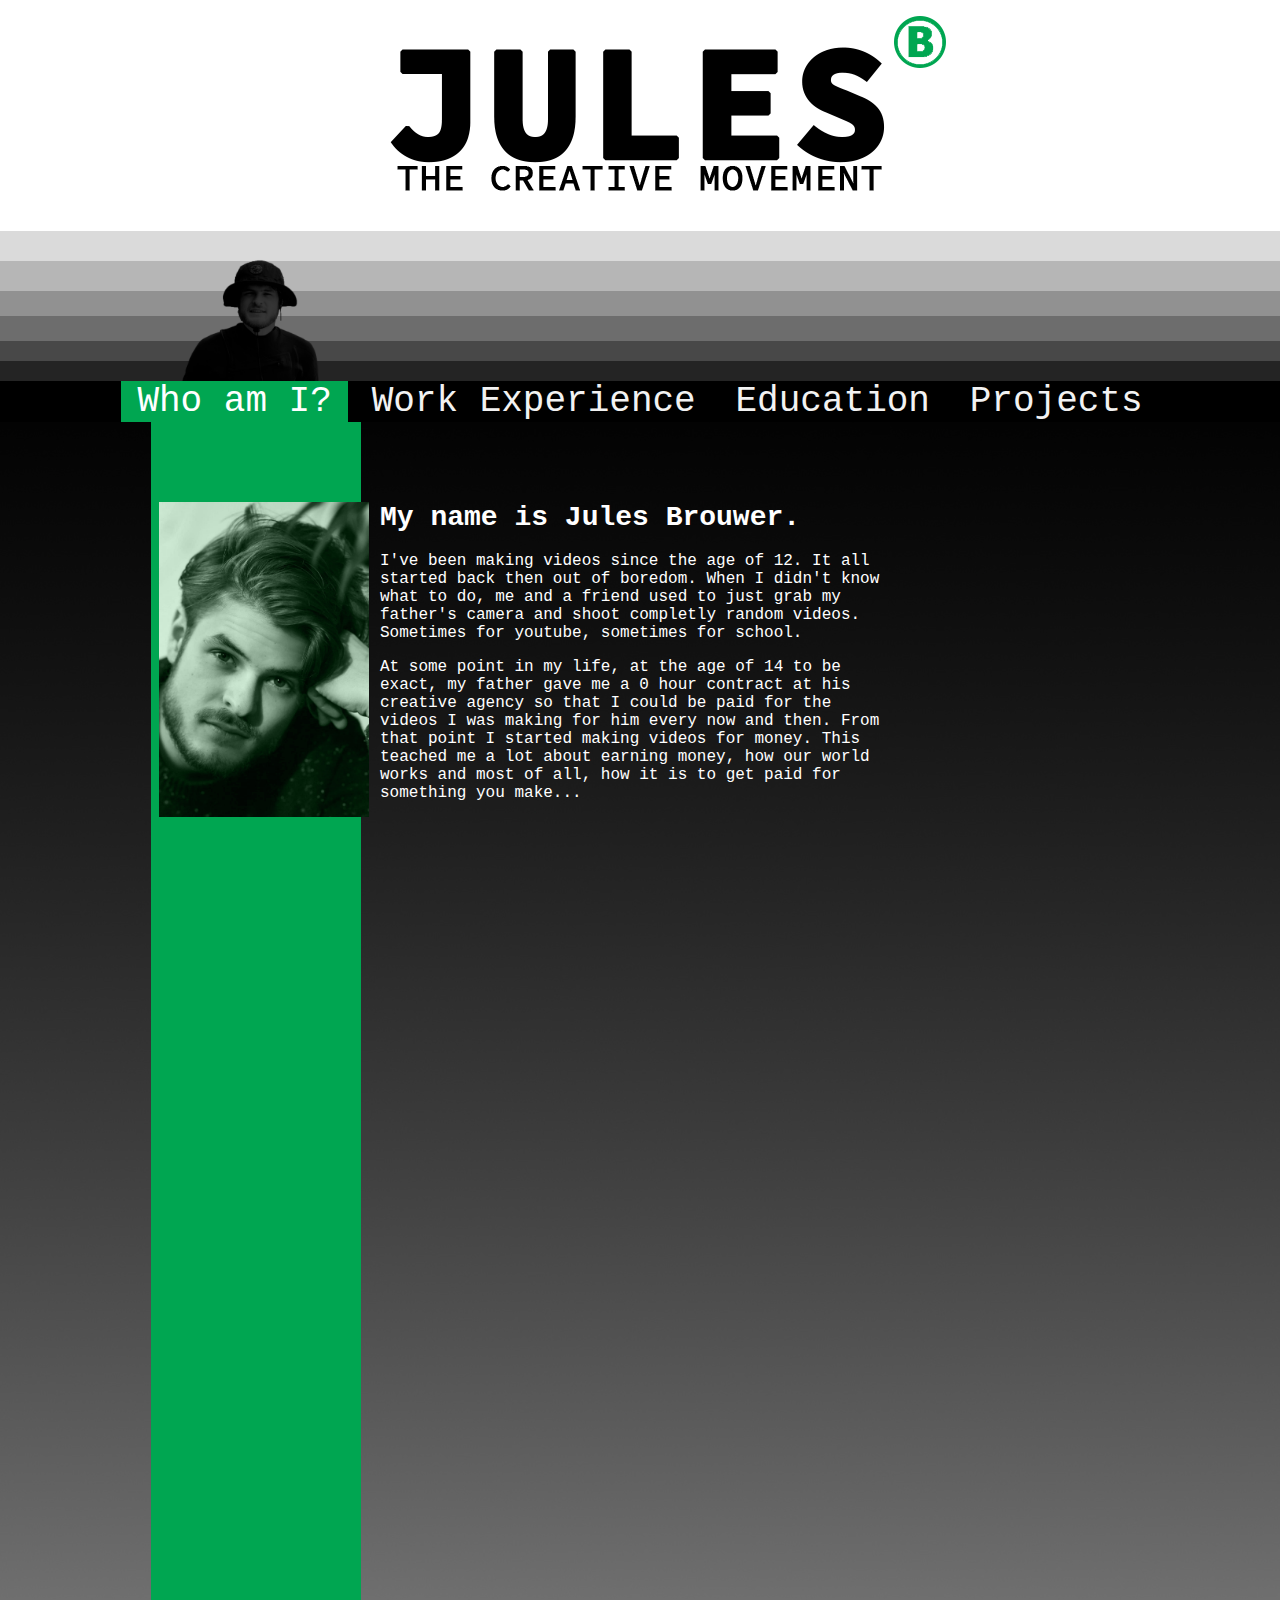
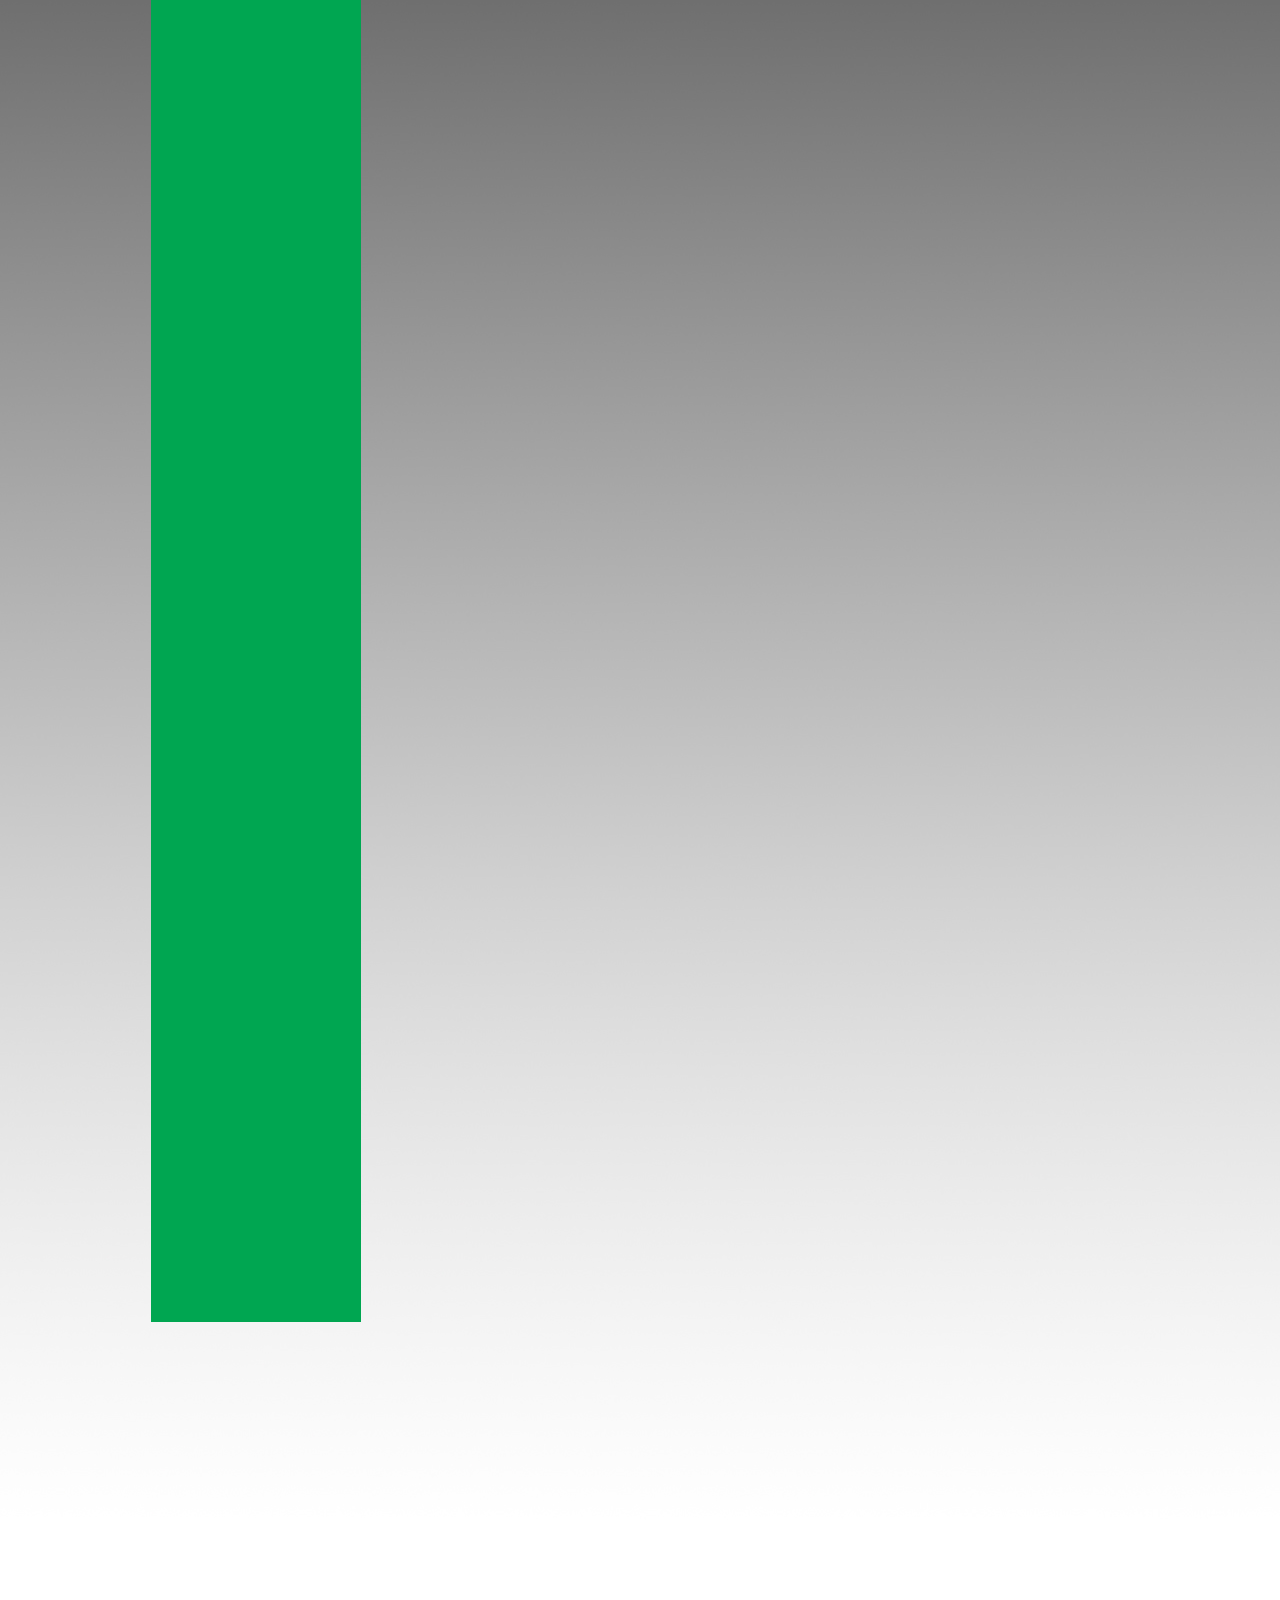
==== index.html @ c25dd70c "added images" ====
<!DOCTYPE html>
<html lang="en">
    <head>
        <meta charset="UTF-8">
        <meta name="viewport" content="width=device-width, initial-scale=1">
        <title> Jules Brouwer </title>
        <link href="css/styles.css" rel="stylesheet" type="text/css">
        <link rel="stylesheet" href="css/styles.css">   
    </head>
    <header>
        <div class="logo">
           <img src="images/LOGO.png" alt="Jules B - The Creative Movement"/>
        </div>
     
    </header>
    <body>
       
       
    <div>
        <img src="images/cover1.png" class="image">
    </div>
       
        <ul>
            <li><div class="scale1"></div></li>
            <li><div class="scale2"></div></li>
            <li><div class="scale3"></div></li>
            <li><div class="scale4"></div></li>
            <li><div class="scale5"></div></li>
            <li><div class="scale6"></div></li>
        </ul>
        
        
       <section class="fadeBack">
           
            <nav class="topnav">
                  <a class="active" href="/index.html">Who am I?</a>
                  <a href="/work.html">Work Experience</a>
                  <a href="/education.html">Education</a>
                  <a href="/projects.html">Projects</a>
            </nav>
            
            <img src='images/2green.jpg' class='me'>
            <article class="introText">
            <div class="bar"></div>
                <h1>My name is Jules Brouwer.</h1>
              
              <p>I've been making videos since the age of 12. It all started back then out of boredom. When I didn't know what to do, me and a friend used to just grab my father's camera and shoot completly random videos. Sometimes for youtube, sometimes for school. 
              </p>
              <p>
                  At some point in my life, at the age of 14 to be exact, my father gave me a 0 hour contract at his creative agency so that I could be paid for the videos I was making for him every now and then. From that point I started making videos for money. This teached me a lot about earning money, how our world works and most of all, how it is to get paid for something you make...
              </p>
            </article> 
            
            
       </section>
     
       
       
    
        
        
    </body>
    
    
    
    
    
</html>
---- css/styles.css ----
/* GREEN: #00a651 */


html {
    font-family: monospace;
    box-sizing: border-box;
}
*, *:before, *:after {
  box-sizing: inherit;
}

body {
    margin: 0;
}

header {
    margin-top: -20px;
    text-align: center;
}
h1{
    color: white;
    font-size: 28px;  
}
p {
    font-size: 16px;
    color: white;
}

.logo {
    text-align: center;
    margin-top: 10px;
    margin-bottom: -30px;
}


/* Grey Scale Bars */
li {
    list-style: none;
    margin-left: -50px;
    
}

.scale1 {
    background-color: #DADADA;
    width: 100%;
    height: 30px;
}

.scale2 {
    background-color: #B6B6B6;
    width: 100%;
    height: 30px;
}

.scale3 {
    background-color: #919191;
    width: 100%;
    height: 25px;
}

.scale4 {
    background-color: #6D6D6D;
    width: 100%;
    height: 25px;
}

.scale5 {
    background-color: #484848;
    width: 100%;
    height: 20px;
}

.scale6 {
    background-color: #242424;
    width: 100%;
    height: 20px;
}

/* Background*/
.fadeBack {
    background-image: url(/images/BG.jpg);
    text-align: center;
    width: 100%;
    height: 3000px;
    margin-top: -13px;
}

/* Navigation Bar */
.topnav {
  background-color: black;
  overflow: hidden;

}
.topnav a {
  float: center;
  color: #f2f2f2;
  text-align: center;
  padding: 14px 16px;
  text-decoration: none;
  font-size: 36px;
}
.topnav a:hover {
  background-color: #ddd;
  color: black;
}
.topnav a.active {
  background-color: #00a651;
  color: white;
}

/* Intro Page */
.image {
    position: absolute;
    margin-left: 160px;
    margin-top: 35px;
    width: 15%;
}
.me {
    position: absolute;
    z-index: 1;
    margin-left: -481px;
    margin-top: 80px;
    width: 210px;
}
.introText {
    margin-top: 80px;
    margin-left: 380px;
    text-align: left;
    width: 40%;
}
.bar {
    position: absolute;
    width: 210px;
    height: 2500px;;
    margin-left: -229px;
    margin-top: -80px;
    background-color: #00a651;
}

/* Work Experience Page */
.image2 {
    position: absolute;
    margin-left: 490px;
    margin-top: -7px;
    width: 15%;
}
.meWork {
    position: absolute;
    z-index: 1;
    margin-left: -264px;
    margin-top: 20px;
    width: 329px;
}
.meWork2 {
    position: absolute;
    z-index: 1;
    margin-left: -264px;
    margin-top: 250px;
    width: 329px;
}
.workText {
    margin-top: 80px;
    margin-left: 720px;
    text-align: left;
    width: 40%;
}
.bar2 {
   
    position: absolute;
    width: 329px;
    height: 2500px;;
    margin-left: 368px;
    margin-top: -401px;
    background-color: #00a651;
}

/* Education Page */
.image3 {
    position: absolute;
    margin-left: 680px;
    margin-top: 23px;
    width: 13%;
}
.eduText {
    margin-top: 80px;
    margin-left: 168px;
    text-align: left;
    width: 40%;
}
.bar3 {
    position: absolute;
    width: 211px;
    height: 2500px;;
    margin-left: 704px;
    margin-top: 0px;
    background-color: #00a651;
}

/* Projects Page */
.image4 {
    position: absolute;
    margin-left: 940px;
    margin-top: 49px;
    width: 13%;
}
.proText {
    margin-top: 80px;
    margin-left: 380px;
    text-align: left;
    width: 40%;
}
.bar4 {
    position: absolute;
    width: 190px;
    height: 2500px;;
    margin-left: 922px;
    margin-top: 0px;
    background-color: #00a651;
}
---- css/styles.css ----
/* GREEN: #00a651 */


html {
    font-family: monospace;
    box-sizing: border-box;
}
*, *:before, *:after {
  box-sizing: inherit;
}

body {
    margin: 0;
}

header {
    margin-top: -20px;
    text-align: center;
}
h1{
    color: white;
    font-size: 28px;  
}
p {
    font-size: 16px;
    color: white;
}

.logo {
    text-align: center;
    margin-top: 10px;
    margin-bottom: -30px;
}


/* Grey Scale Bars */
li {
    list-style: none;
    margin-left: -50px;
    
}

.scale1 {
    background-color: #DADADA;
    width: 100%;
    height: 30px;
}

.scale2 {
    background-color: #B6B6B6;
    width: 100%;
    height: 30px;
}

.scale3 {
    background-color: #919191;
    width: 100%;
    height: 25px;
}

.scale4 {
    background-color: #6D6D6D;
    width: 100%;
    height: 25px;
}

.scale5 {
    background-color: #484848;
    width: 100%;
    height: 20px;
}

.scale6 {
    background-color: #242424;
    width: 100%;
    height: 20px;
}

/* Background*/
.fadeBack {
    background-image: url(/images/BG.jpg);
    text-align: center;
    width: 100%;
    height: 3000px;
    margin-top: -13px;
}

/* Navigation Bar */
.topnav {
  background-color: black;
  overflow: hidden;

}
.topnav a {
  float: center;
  color: #f2f2f2;
  text-align: center;
  padding: 14px 16px;
  text-decoration: none;
  font-size: 36px;
}
.topnav a:hover {
  background-color: #ddd;
  color: black;
}
.topnav a.active {
  background-color: #00a651;
  color: white;
}

/* Intro Page */
.image {
    position: absolute;
    margin-left: 160px;
    margin-top: 35px;
    width: 15%;
}
.me {
    position: absolute;
    z-index: 1;
    margin-left: -481px;
    margin-top: 80px;
    width: 210px;
}
.introText {
    margin-top: 80px;
    margin-left: 380px;
    text-align: left;
    width: 40%;
}
.bar {
    position: absolute;
    width: 210px;
    height: 2500px;;
    margin-left: -229px;
    margin-top: -80px;
    background-color: #00a651;
}

/* Work Experience Page */
.image2 {
    position: absolute;
    margin-left: 490px;
    margin-top: -7px;
    width: 15%;
}
.meWork {
    position: absolute;
    z-index: 1;
    margin-left: -264px;
    margin-top: 20px;
    width: 329px;
}
.meWork2 {
    position: absolute;
    z-index: 1;
    margin-left: -264px;
    margin-top: 250px;
    width: 329px;
}
.workText {
    margin-top: 80px;
    margin-left: 720px;
    text-align: left;
    width: 40%;
}
.bar2 {
   
    position: absolute;
    width: 329px;
    height: 2500px;;
    margin-left: 368px;
    margin-top: -401px;
    background-color: #00a651;
}

/* Education Page */
.image3 {
    position: absolute;
    margin-left: 680px;
    margin-top: 23px;
    width: 13%;
}
.eduText {
    margin-top: 80px;
    margin-left: 168px;
    text-align: left;
    width: 40%;
}
.bar3 {
    position: absolute;
    width: 211px;
    height: 2500px;;
    margin-left: 704px;
    margin-top: 0px;
    background-color: #00a651;
}

/* Projects Page */
.image4 {
    position: absolute;
    margin-left: 940px;
    margin-top: 49px;
    width: 13%;
}
.proText {
    margin-top: 80px;
    margin-left: 380px;
    text-align: left;
    width: 40%;
}
.bar4 {
    position: absolute;
    width: 190px;
    height: 2500px;;
    margin-left: 922px;
    margin-top: 0px;
    background-color: #00a651;
}
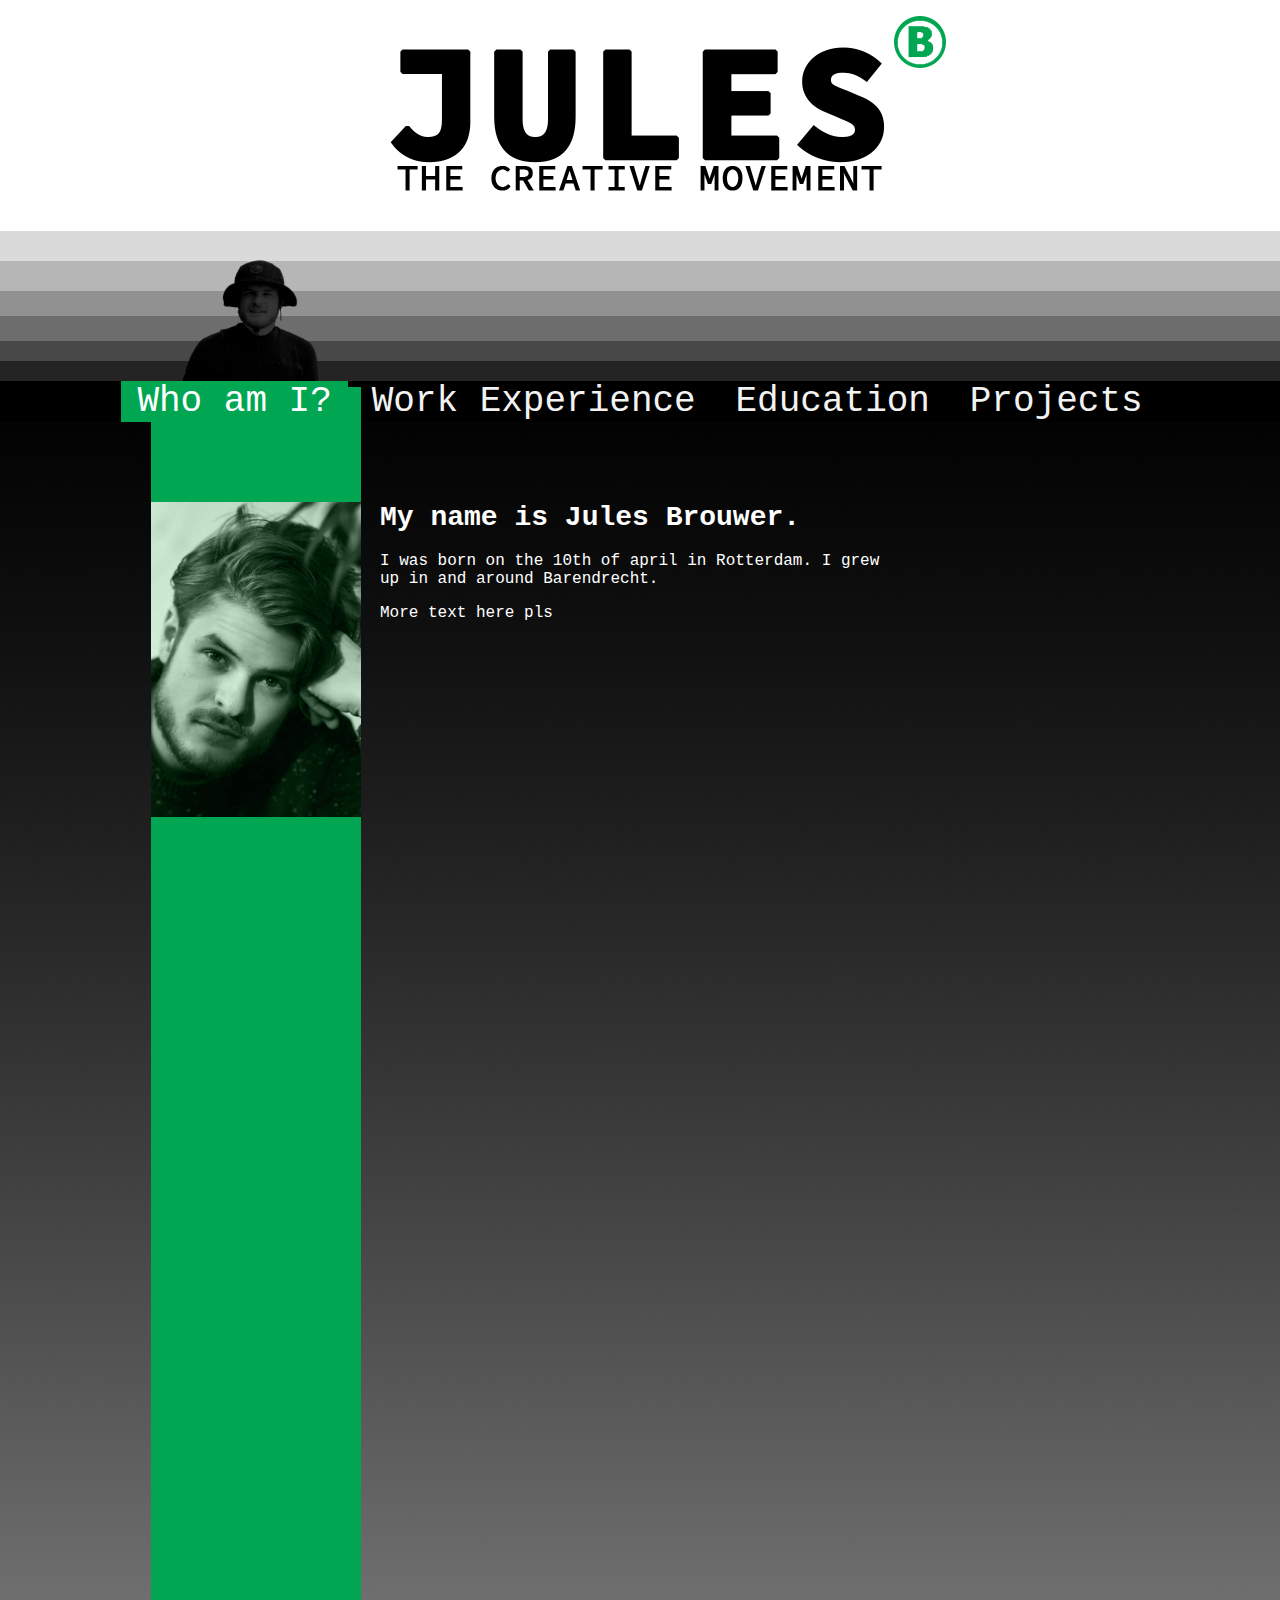
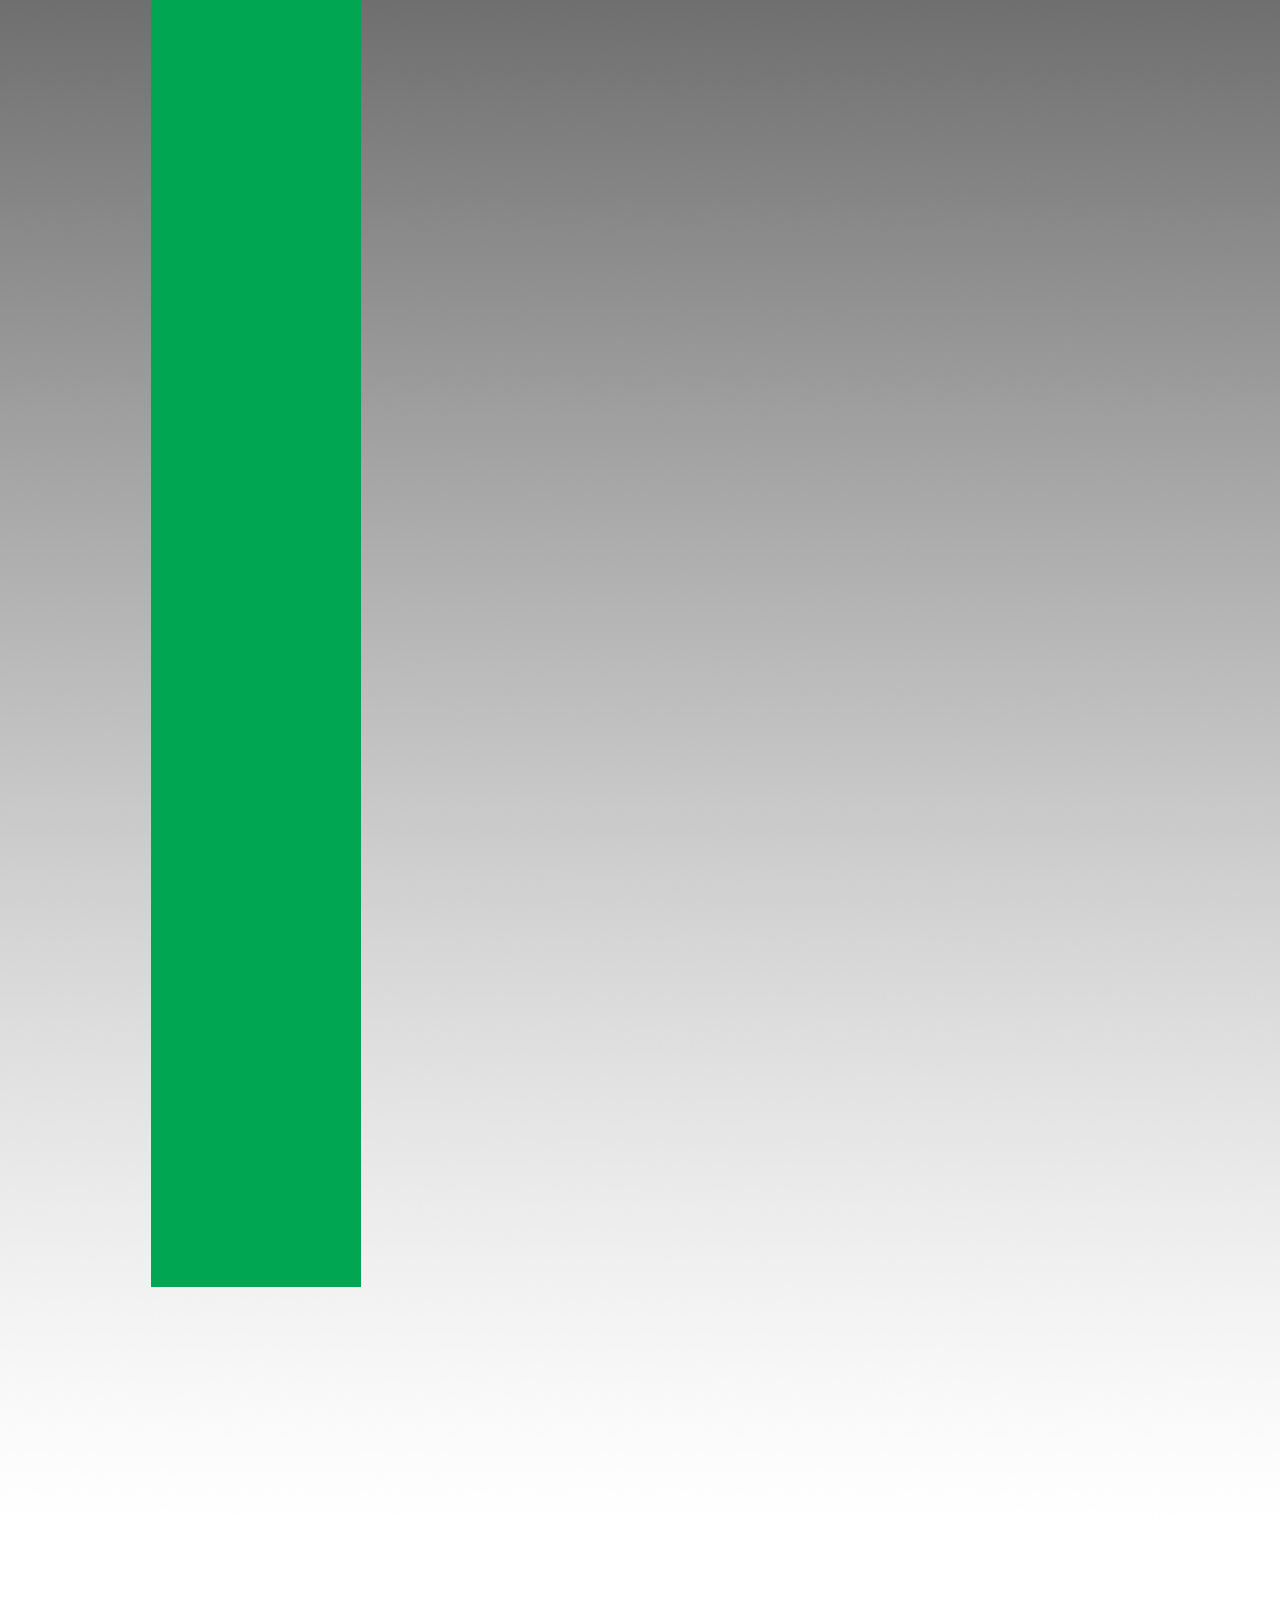
==== commit 7425e0ab: "progress" ====
--- a/index.html
+++ b/index.html
@@ -20,7 +20,7 @@
         <img src="images/cover1.png" class="image">
     </div>
        
-        <ul>
+        <ul class="scales">
             <li><div class="scale1"></div></li>
             <li><div class="scale2"></div></li>
             <li><div class="scale3"></div></li>
@@ -40,17 +40,18 @@
             </nav>
             
             <img src='images/2green.jpg' class='me'>
+            
             <article class="introText">
-            <div class="bar"></div>
+            
                 <h1>My name is Jules Brouwer.</h1>
               
-              <p>I've been making videos since the age of 12. It all started back then out of boredom. When I didn't know what to do, me and a friend used to just grab my father's camera and shoot completly random videos. Sometimes for youtube, sometimes for school. 
+              <p>I was born on the 10th of april in Rotterdam. I grew up in and around Barendrecht. 
               </p>
               <p>
-                  At some point in my life, at the age of 14 to be exact, my father gave me a 0 hour contract at his creative agency so that I could be paid for the videos I was making for him every now and then. From that point I started making videos for money. This teached me a lot about earning money, how our world works and most of all, how it is to get paid for something you make...
+                  More text here pls
               </p>
             </article> 
-            
+            <div class="bar"></div>
             
        </section>
      
--- a/css/styles.css
+++ b/css/styles.css
@@ -35,7 +35,7 @@
 
 
 /* Grey Scale Bars */
-li {
+.scales li {
     list-style: none;
     margin-left: -50px;
     
@@ -79,6 +79,7 @@
 
 /* Background*/
 .fadeBack {
+    z-index: 0;
     background-image: url(/images/BG.jpg);
     text-align: center;
     width: 100%;
@@ -117,9 +118,10 @@
     width: 15%;
 }
 .me {
-    position: absolute;
-    z-index: 1;
-    margin-left: -481px;
+   /* position: absolute;*/
+    float: left;
+    z-index: 0;
+    margin-left: 151px;
     margin-top: 80px;
     width: 210px;
 }
@@ -127,14 +129,15 @@
     margin-top: 80px;
     margin-left: 380px;
     text-align: left;
+    z-index: 1;
     width: 40%;
 }
 .bar {
-    position: absolute;
+    z-index: 0;
     width: 210px;
     height: 2500px;;
-    margin-left: -229px;
-    margin-top: -80px;
+    margin-left: 151px;
+    margin-top: -251px;
     background-color: #00a651;
 }
 
@@ -183,18 +186,45 @@
     width: 13%;
 }
 .eduText {
-    margin-top: 80px;
+    margin-top: -360px;
     margin-left: 168px;
     text-align: left;
     width: 40%;
 }
 .bar3 {
-    position: absolute;
+    float: center;
     width: 211px;
-    height: 2500px;;
-    margin-left: 704px;
+    height: 2500px;
+    margin-left: 55.71%;
+    margin-top: -500px;
+    background-color: #00a651;
+}
+.schools {
+    font-size: 24px;
+    color: white;
+    font-weight: 900;
+    list-style-image: url('/images/eduIcon.png');
+}
+.walburg {
+    float: none;
+    z-index: 1;
+    margin-left: 351px;
+    margin-top: 60px;
+    width: 219px;
+}
+.wageningen {
+    float: none;
+    z-index: 1;
+    margin-left: 351px;
     margin-top: 0px;
-    background-color: #00a651;
+    width: 219px;
+}
+.thuas {
+    float: none;
+    z-index: 1;
+    margin-left: 351px;
+    margin-top: 10px;
+    width: 219px;
 }
 
 /* Projects Page */
--- a/css/styles.css
+++ b/css/styles.css
@@ -35,7 +35,7 @@
 
 
 /* Grey Scale Bars */
-li {
+.scales li {
     list-style: none;
     margin-left: -50px;
     
@@ -79,6 +79,7 @@
 
 /* Background*/
 .fadeBack {
+    z-index: 0;
     background-image: url(/images/BG.jpg);
     text-align: center;
     width: 100%;
@@ -117,9 +118,10 @@
     width: 15%;
 }
 .me {
-    position: absolute;
-    z-index: 1;
-    margin-left: -481px;
+   /* position: absolute;*/
+    float: left;
+    z-index: 0;
+    margin-left: 151px;
     margin-top: 80px;
     width: 210px;
 }
@@ -127,14 +129,15 @@
     margin-top: 80px;
     margin-left: 380px;
     text-align: left;
+    z-index: 1;
     width: 40%;
 }
 .bar {
-    position: absolute;
+    z-index: 0;
     width: 210px;
     height: 2500px;;
-    margin-left: -229px;
-    margin-top: -80px;
+    margin-left: 151px;
+    margin-top: -251px;
     background-color: #00a651;
 }
 
@@ -183,18 +186,45 @@
     width: 13%;
 }
 .eduText {
-    margin-top: 80px;
+    margin-top: -360px;
     margin-left: 168px;
     text-align: left;
     width: 40%;
 }
 .bar3 {
-    position: absolute;
+    float: center;
     width: 211px;
-    height: 2500px;;
-    margin-left: 704px;
+    height: 2500px;
+    margin-left: 55.71%;
+    margin-top: -500px;
+    background-color: #00a651;
+}
+.schools {
+    font-size: 24px;
+    color: white;
+    font-weight: 900;
+    list-style-image: url('/images/eduIcon.png');
+}
+.walburg {
+    float: none;
+    z-index: 1;
+    margin-left: 351px;
+    margin-top: 60px;
+    width: 219px;
+}
+.wageningen {
+    float: none;
+    z-index: 1;
+    margin-left: 351px;
     margin-top: 0px;
-    background-color: #00a651;
+    width: 219px;
+}
+.thuas {
+    float: none;
+    z-index: 1;
+    margin-left: 351px;
+    margin-top: 10px;
+    width: 219px;
 }
 
 /* Projects Page */
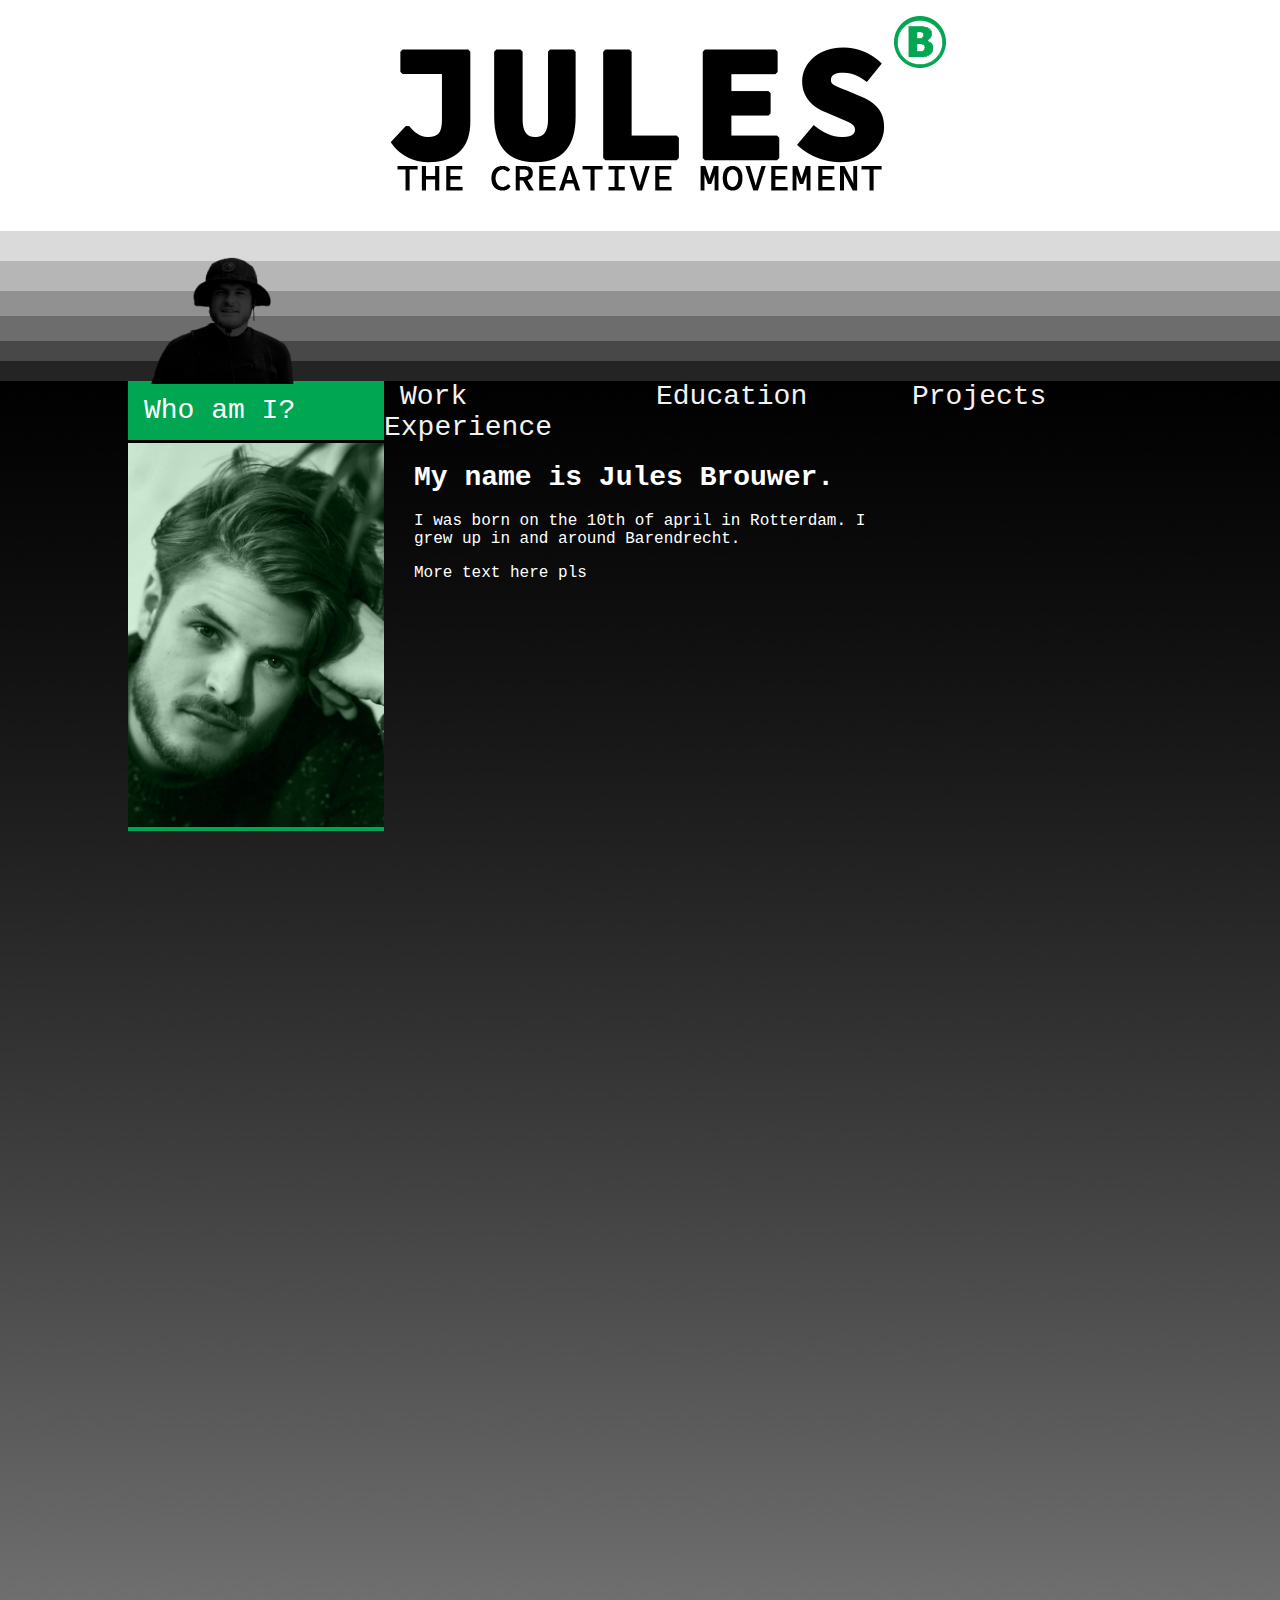
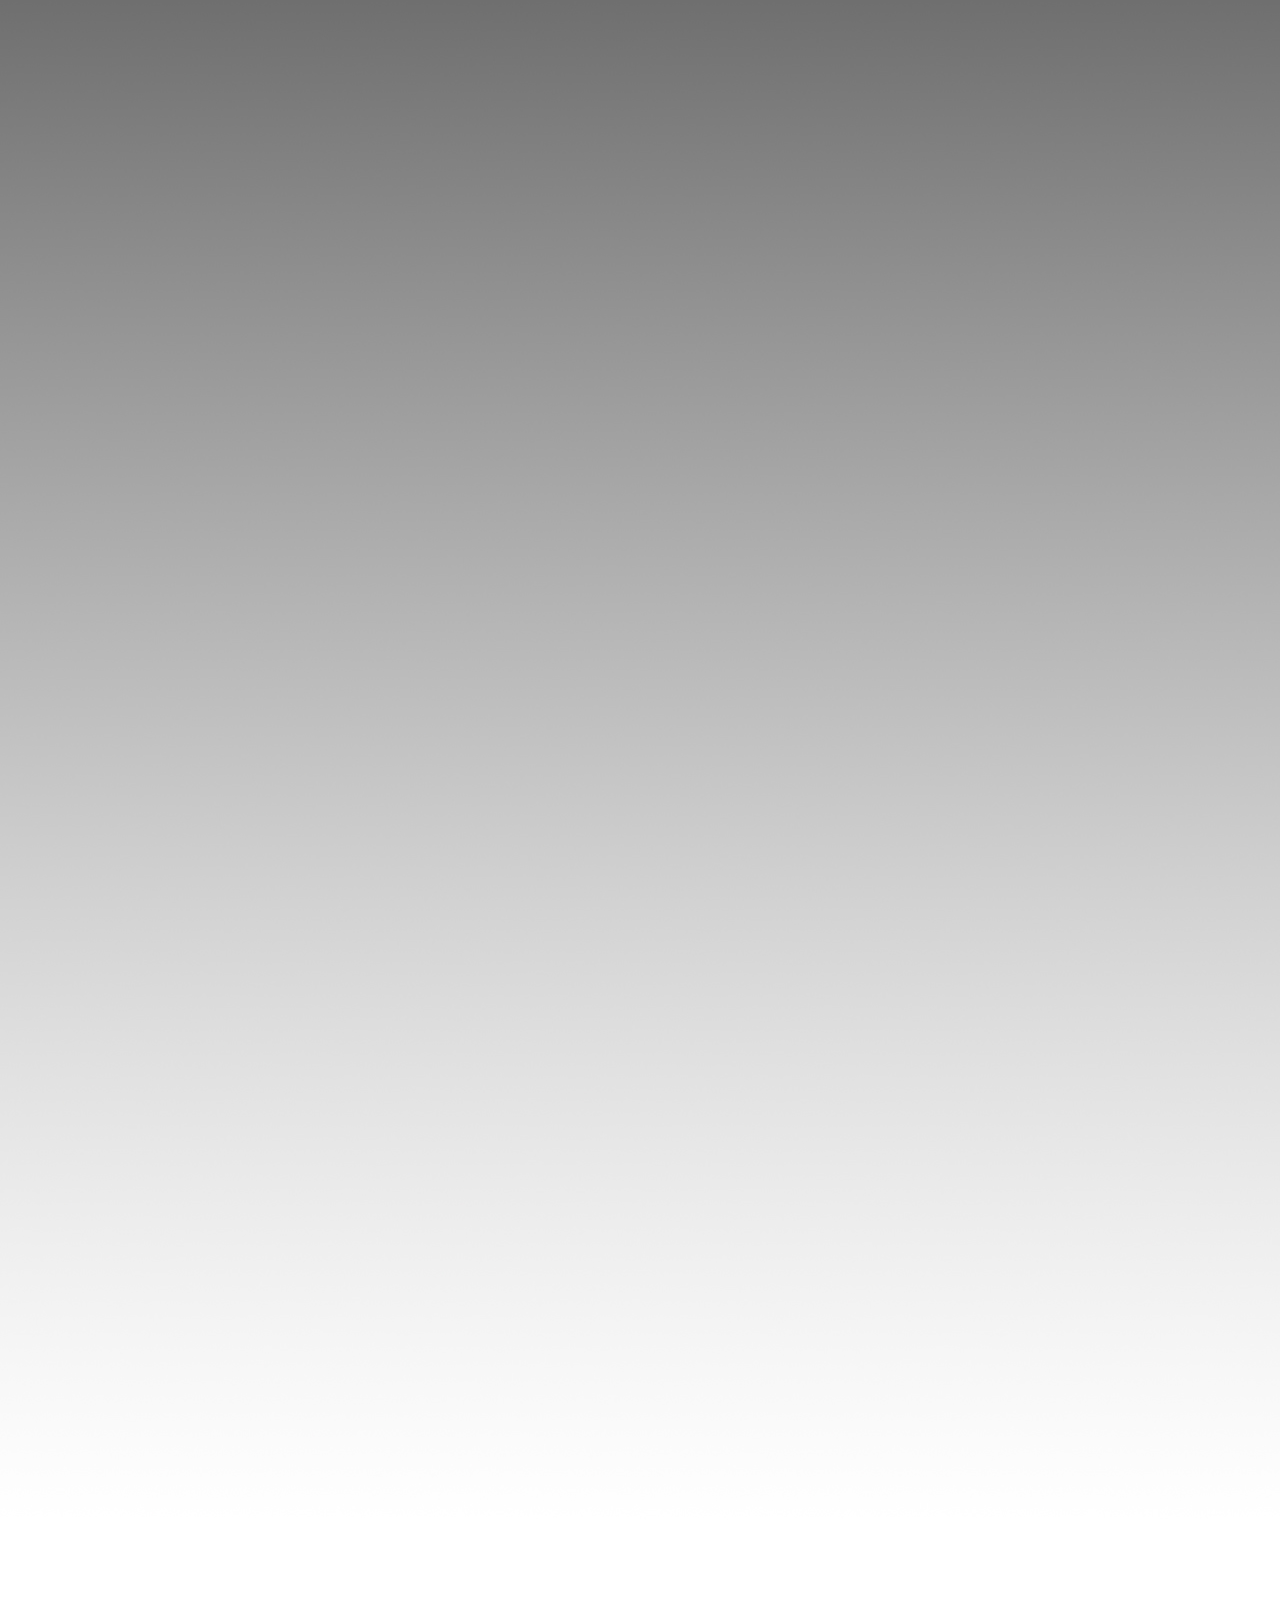
==== commit ced78374: "FIX APPLIED from laptop" ====
--- a/index.html
+++ b/index.html
@@ -5,21 +5,18 @@
         <meta name="viewport" content="width=device-width, initial-scale=1">
         <title> Jules Brouwer </title>
         <link href="css/styles.css" rel="stylesheet" type="text/css">
-        <link rel="stylesheet" href="css/styles.css">   
+        <link rel="stylesheet" href="css/styles.css">
     </head>
     <header>
         <div class="logo">
            <img src="images/LOGO.png" alt="Jules B - The Creative Movement"/>
         </div>
-     
+
     </header>
     <body>
-       
-       
-    <div>
-        <img src="images/cover1.png" class="image">
-    </div>
-       
+
+
+
         <ul class="scales">
             <li><div class="scale1"></div></li>
             <li><div class="scale2"></div></li>
@@ -28,42 +25,45 @@
             <li><div class="scale5"></div></li>
             <li><div class="scale6"></div></li>
         </ul>
-        
-        
+
+
        <section class="fadeBack">
-           
+
             <nav class="topnav">
-                  <a class="active" href="/index.html">Who am I?</a>
-                  <a href="/work.html">Work Experience</a>
-                  <a href="/education.html">Education</a>
-                  <a href="/projects.html">Projects</a>
+                <div> <img src="images/cover1.png" class="image"> <a class="active" href="index.html">Who am I? </a> </div>
+                <div>  <a href="work.html">Work Experience</a> </div>
+                <div>  <a href="education.html">Education</a> </div>
+                <div>  <a href="projects.html">Projects</a> </div>
+                  <div class="bar"><img src='images/2green.jpg' class='me'></div>
+
+                    <div class="mainContent"> <article class="introText">
+
+                        <h1>My name is Jules Brouwer.</h1>
+
+                      <p>I was born on the 10th of april in Rotterdam. I grew up in and around Barendrecht.
+                      </p>
+                      <p>
+                          More text here pls
+                      </p>
+                    </article> </div>
             </nav>
-            
-            <img src='images/2green.jpg' class='me'>
-            
-            <article class="introText">
-            
-                <h1>My name is Jules Brouwer.</h1>
-              
-              <p>I was born on the 10th of april in Rotterdam. I grew up in and around Barendrecht. 
-              </p>
-              <p>
-                  More text here pls
-              </p>
-            </article> 
-            <div class="bar"></div>
-            
+
+
+
+
+
+
        </section>
-     
-       
-       
-    
-        
-        
+
+
+
+
+
+
     </body>
-    
-    
-    
-    
-    
-</html>+
+
+
+
+
+</html>
--- a/css/styles.css
+++ b/css/styles.css
@@ -20,7 +20,7 @@
 }
 h1{
     color: white;
-    font-size: 28px;  
+    font-size: 28px;
 }
 p {
     font-size: 16px;
@@ -38,7 +38,7 @@
 .scales li {
     list-style: none;
     margin-left: -50px;
-    
+    z-index: -2;
 }
 
 .scale1 {
@@ -80,8 +80,8 @@
 /* Background*/
 .fadeBack {
     z-index: 0;
-    background-image: url(/images/BG.jpg);
-    text-align: center;
+    background-image: url("../images/BG.jpg");
+
     width: 100%;
     height: 3000px;
     margin-top: -13px;
@@ -89,17 +89,22 @@
 
 /* Navigation Bar */
 .topnav {
-  background-color: black;
+
   overflow: hidden;
-
+  margin: 0 auto;
+  width: 80%;
+  display: grid;
+  grid-template-columns: 1fr 1fr 1fr 1fr;
+}
+.mainContent {
+  grid-column: 2/4;
 }
 .topnav a {
   float: center;
   color: #f2f2f2;
-  text-align: center;
   padding: 14px 16px;
   text-decoration: none;
-  font-size: 36px;
+  font-size: 28px;
 }
 .topnav a:hover {
   background-color: #ddd;
@@ -108,36 +113,37 @@
 .topnav a.active {
   background-color: #00a651;
   color: white;
+  display: block;
+  /*position: relative;*/
 }
 
 /* Intro Page */
 .image {
     position: absolute;
-    margin-left: 160px;
-    margin-top: 35px;
-    width: 15%;
+    z-index: 100;
+    width: 200px;
+    top: 250px;
 }
 .me {
    /* position: absolute;*/
-    float: left;
-    z-index: 0;
-    margin-left: 151px;
-    margin-top: 80px;
-    width: 210px;
+
+    z-index: 0;
+    margin-left: 0;
+    margin-top: 0;
+    width: 100%;
 }
 .introText {
-    margin-top: 80px;
-    margin-left: 380px;
-    text-align: left;
-    z-index: 1;
-    width: 40%;
+    margin-left: 30px;
+    text-align: left;
+    z-index: 1;
+
 }
 .bar {
     z-index: 0;
-    width: 210px;
-    height: 2500px;;
-    margin-left: 151px;
-    margin-top: -251px;
+
+
+    margin-left: 0;
+    margin-top: -0;
     background-color: #00a651;
 }
 
@@ -169,7 +175,7 @@
     width: 40%;
 }
 .bar2 {
-   
+
     position: absolute;
     width: 329px;
     height: 2500px;;
@@ -196,14 +202,14 @@
     width: 211px;
     height: 2500px;
     margin-left: 55.71%;
-    margin-top: -500px;
+    margin-top: -428px;
     background-color: #00a651;
 }
 .schools {
     font-size: 24px;
     color: white;
     font-weight: 900;
-    list-style-image: url('/images/eduIcon.png');
+    list-style-image: url('../images/eduIcon.png');
 }
 .walburg {
     float: none;
@@ -235,22 +241,30 @@
     width: 13%;
 }
 .proText {
+    margin-top: -434px;
+    margin-left: 380px;
+    text-align: left;
+    width: 40%;
+}
+.bar4 {
+    z-index: 0;
+    width: 190px;
+    height: 2500px;
+    margin-left: 73%;
+    margin-top: -443px;
+    background-color: #00a651;
+}
+.arduino {
+    float: none;
+    z-index: 1;
+    margin-left: -67%;
+    margin-top: 100px;
+    width: 190px;
+}
+.brackets {
+    float: none;
+    z-index: 1;
+    margin-left: -67%;
     margin-top: 80px;
-    margin-left: 380px;
-    text-align: left;
-    width: 40%;
-}
-.bar4 {
-    position: absolute;
     width: 190px;
-    height: 2500px;;
-    margin-left: 922px;
-    margin-top: 0px;
-    background-color: #00a651;
-}
-
-
-
-
-
-
+}
--- a/css/styles.css
+++ b/css/styles.css
@@ -20,7 +20,7 @@
 }
 h1{
     color: white;
-    font-size: 28px;  
+    font-size: 28px;
 }
 p {
     font-size: 16px;
@@ -38,7 +38,7 @@
 .scales li {
     list-style: none;
     margin-left: -50px;
-    
+    z-index: -2;
 }
 
 .scale1 {
@@ -80,8 +80,8 @@
 /* Background*/
 .fadeBack {
     z-index: 0;
-    background-image: url(/images/BG.jpg);
-    text-align: center;
+    background-image: url("../images/BG.jpg");
+
     width: 100%;
     height: 3000px;
     margin-top: -13px;
@@ -89,17 +89,22 @@
 
 /* Navigation Bar */
 .topnav {
-  background-color: black;
+
   overflow: hidden;
-
+  margin: 0 auto;
+  width: 80%;
+  display: grid;
+  grid-template-columns: 1fr 1fr 1fr 1fr;
+}
+.mainContent {
+  grid-column: 2/4;
 }
 .topnav a {
   float: center;
   color: #f2f2f2;
-  text-align: center;
   padding: 14px 16px;
   text-decoration: none;
-  font-size: 36px;
+  font-size: 28px;
 }
 .topnav a:hover {
   background-color: #ddd;
@@ -108,36 +113,37 @@
 .topnav a.active {
   background-color: #00a651;
   color: white;
+  display: block;
+  /*position: relative;*/
 }
 
 /* Intro Page */
 .image {
     position: absolute;
-    margin-left: 160px;
-    margin-top: 35px;
-    width: 15%;
+    z-index: 100;
+    width: 200px;
+    top: 250px;
 }
 .me {
    /* position: absolute;*/
-    float: left;
-    z-index: 0;
-    margin-left: 151px;
-    margin-top: 80px;
-    width: 210px;
+
+    z-index: 0;
+    margin-left: 0;
+    margin-top: 0;
+    width: 100%;
 }
 .introText {
-    margin-top: 80px;
-    margin-left: 380px;
-    text-align: left;
-    z-index: 1;
-    width: 40%;
+    margin-left: 30px;
+    text-align: left;
+    z-index: 1;
+
 }
 .bar {
     z-index: 0;
-    width: 210px;
-    height: 2500px;;
-    margin-left: 151px;
-    margin-top: -251px;
+
+
+    margin-left: 0;
+    margin-top: -0;
     background-color: #00a651;
 }
 
@@ -169,7 +175,7 @@
     width: 40%;
 }
 .bar2 {
-   
+
     position: absolute;
     width: 329px;
     height: 2500px;;
@@ -196,14 +202,14 @@
     width: 211px;
     height: 2500px;
     margin-left: 55.71%;
-    margin-top: -500px;
+    margin-top: -428px;
     background-color: #00a651;
 }
 .schools {
     font-size: 24px;
     color: white;
     font-weight: 900;
-    list-style-image: url('/images/eduIcon.png');
+    list-style-image: url('../images/eduIcon.png');
 }
 .walburg {
     float: none;
@@ -235,22 +241,30 @@
     width: 13%;
 }
 .proText {
+    margin-top: -434px;
+    margin-left: 380px;
+    text-align: left;
+    width: 40%;
+}
+.bar4 {
+    z-index: 0;
+    width: 190px;
+    height: 2500px;
+    margin-left: 73%;
+    margin-top: -443px;
+    background-color: #00a651;
+}
+.arduino {
+    float: none;
+    z-index: 1;
+    margin-left: -67%;
+    margin-top: 100px;
+    width: 190px;
+}
+.brackets {
+    float: none;
+    z-index: 1;
+    margin-left: -67%;
     margin-top: 80px;
-    margin-left: 380px;
-    text-align: left;
-    width: 40%;
-}
-.bar4 {
-    position: absolute;
     width: 190px;
-    height: 2500px;;
-    margin-left: 922px;
-    margin-top: 0px;
-    background-color: #00a651;
-}
-
-
-
-
-
-
+}
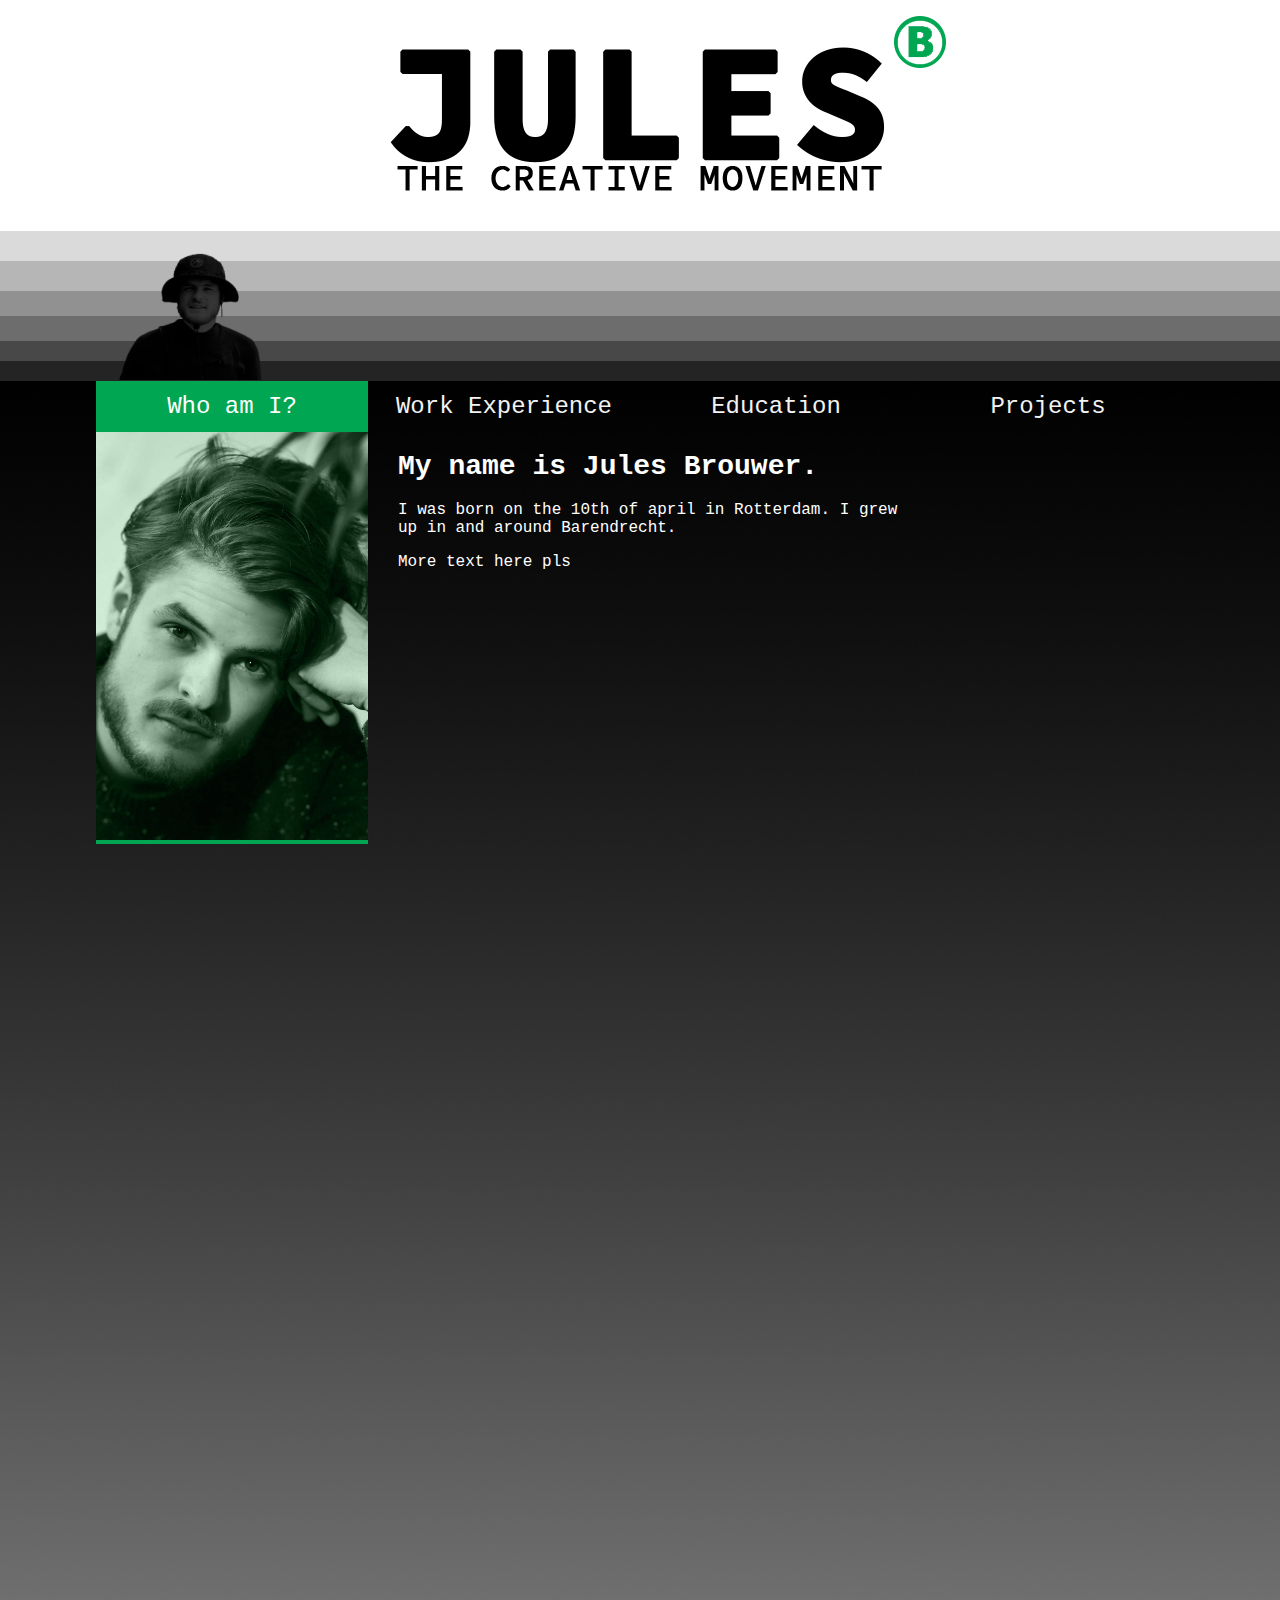
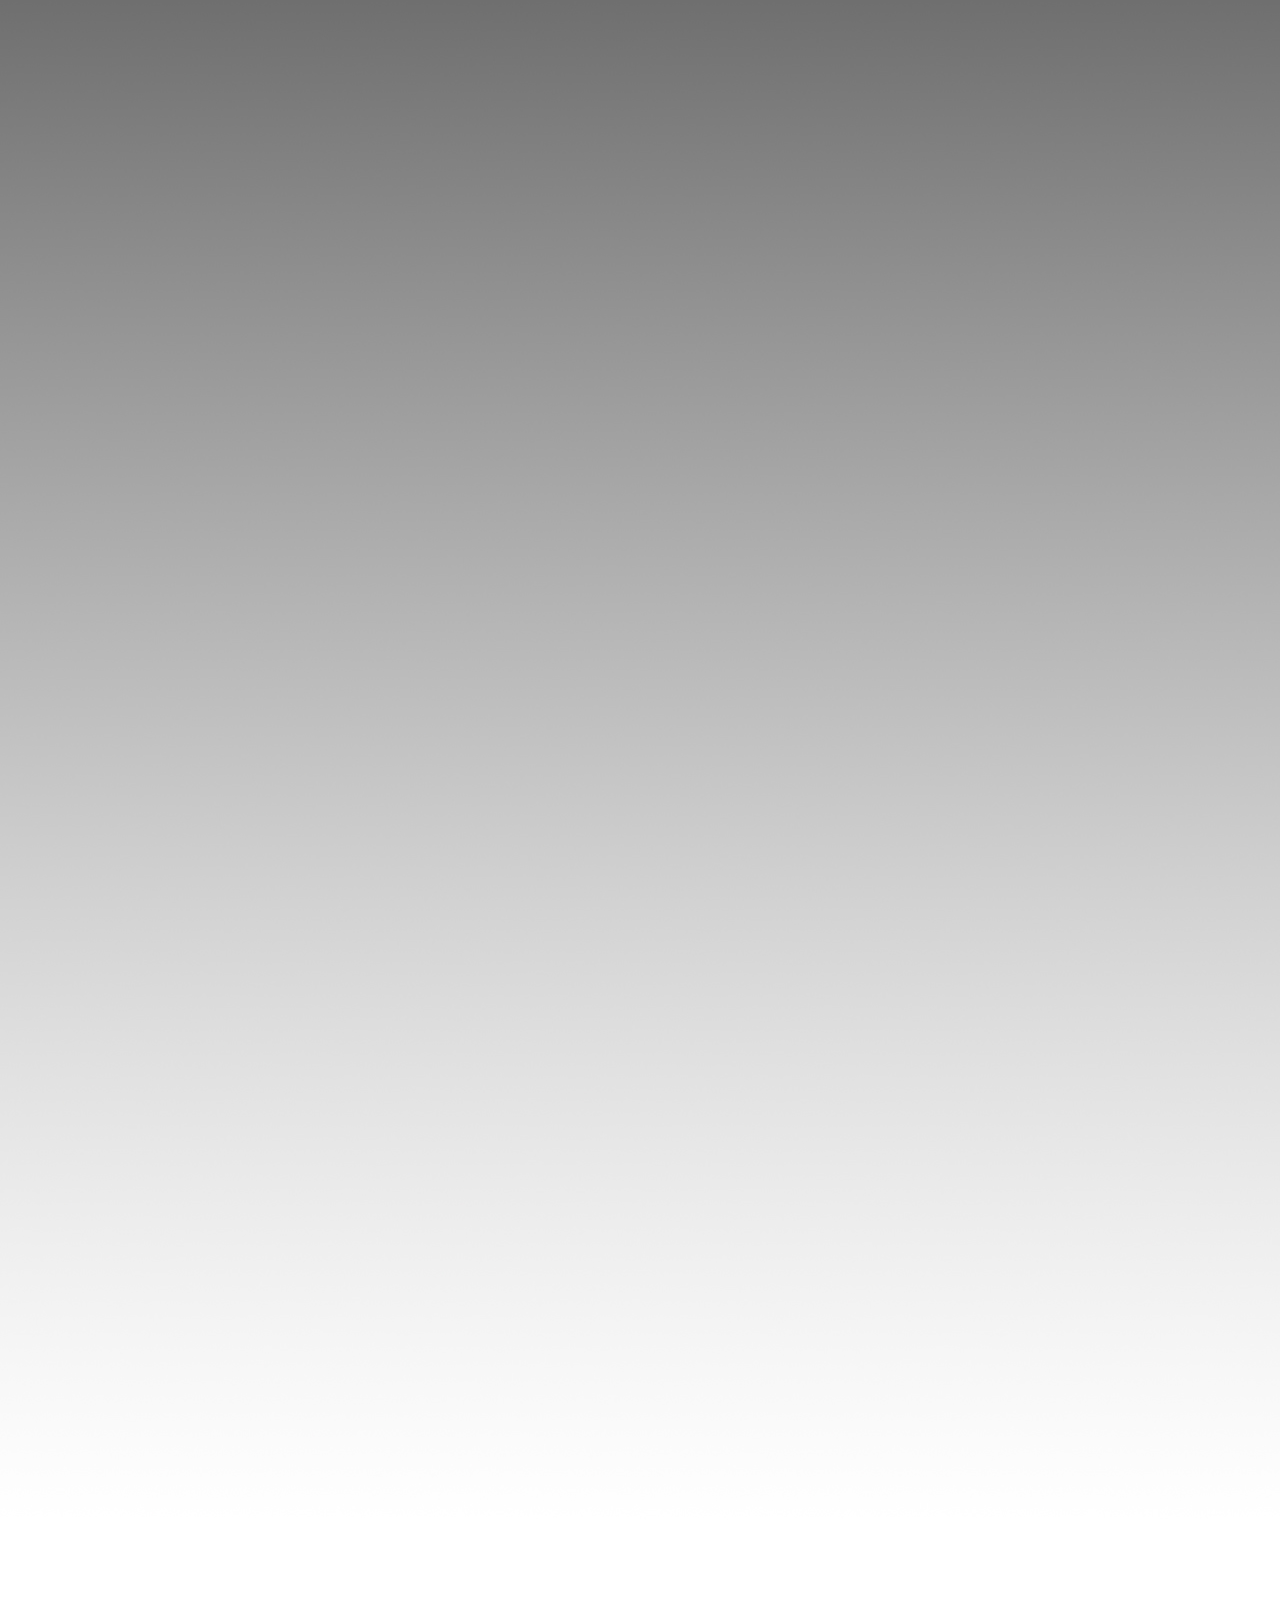
==== commit 963e7cf4: "Website is now RESPONSIVE!" ====
--- a/index.html
+++ b/index.html
@@ -30,10 +30,11 @@
        <section class="fadeBack">
 
             <nav class="topnav">
-                <div> <img src="images/cover1.png" class="image"> <a class="active" href="index.html">Who am I? </a> </div>
-                <div>  <a href="work.html">Work Experience</a> </div>
-                <div>  <a href="education.html">Education</a> </div>
-                <div>  <a href="projects.html">Projects</a> </div>
+                <div> <img src="images/cover1.png" class="image"> 
+                    <a class="active" href="index.html">Who am I? </a> </div>
+                <div class="inactive">  <a href="work.html">Work Experience</a> </div>
+                <div class="inactive">  <a href="education.html">Education</a> </div>
+                <div class="inactive">  <a href="projects.html">Projects</a> </div>
                   <div class="bar"><img src='images/2green.jpg' class='me'></div>
 
                     <div class="mainContent"> <article class="introText">
--- a/css/styles.css
+++ b/css/styles.css
@@ -89,47 +89,62 @@
 
 /* Navigation Bar */
 .topnav {
-
-  overflow: hidden;
-  margin: 0 auto;
-  width: 80%;
-  display: grid;
-  grid-template-columns: 1fr 1fr 1fr 1fr;
+    overflow: hidden;
+    margin: 0 auto;
+    width: 85%;
+    display: grid;
+    grid-template-columns: 1fr 1fr 1fr 1fr;
+}
+.inactive {
+        color: #f2f2f2;
+    padding: 12px 12px;
+    text-decoration: none;
+    font-size: 24px;
+    text-align: center;
+}
+.topnav a {
+    color: #f2f2f2;
+    padding: 12px 12px;
+    text-decoration: none;
+    font-size: 24px;
+    text-align: center;
+}
+.topnav a:hover {
+    background-color: #ddd;
+    color: black;
+}
+.topnav a.active {
+    background-color: #00a651;
+    color: white;
+    /*position: relative;*/
+    display: block;
 }
 .mainContent {
-  grid-column: 2/4;
-}
-.topnav a {
-  float: center;
-  color: #f2f2f2;
-  padding: 14px 16px;
-  text-decoration: none;
-  font-size: 28px;
-}
-.topnav a:hover {
-  background-color: #ddd;
-  color: black;
-}
-.topnav a.active {
-  background-color: #00a651;
-  color: white;
-  display: block;
-  /*position: relative;*/
-}
+    grid-column: 2/4;
+}
+.mainContentWork {
+    grid-column: span 2;
+}
+.mainContentEdu {
+    grid-column: span 2;
+}
+.mainContentPro {
+    grid-column: span 2;
+}
+
+
 
 /* Intro Page */
 .image {
     position: absolute;
     z-index: 100;
     width: 200px;
-    top: 250px;
+    top: 246px;
 }
 .me {
    /* position: absolute;*/
 
     z-index: 0;
-    margin-left: 0;
-    margin-top: 0;
     width: 100%;
 }
 .introText {
@@ -140,69 +155,50 @@
 }
 .bar {
     z-index: 0;
-
-
-    margin-left: 0;
-    margin-top: -0;
     background-color: #00a651;
 }
 
 /* Work Experience Page */
 .image2 {
     position: absolute;
-    margin-left: 490px;
-    margin-top: -7px;
-    width: 15%;
+    z-index: 100;
+    width: 190px;
+    top: 210px;
+    float: center;
 }
 .meWork {
-    position: absolute;
-    z-index: 1;
-    margin-left: -264px;
-    margin-top: 20px;
-    width: 329px;
+    z-index: 0;
+    width: 100%;
 }
 .meWork2 {
-    position: absolute;
-    z-index: 1;
-    margin-left: -264px;
-    margin-top: 250px;
-    width: 329px;
+    z-index: 0;
+    width: 100%;
 }
 .workText {
-    margin-top: 80px;
-    margin-left: 720px;
-    text-align: left;
-    width: 40%;
+    margin-left: 30px;
+    text-align: left;
+    z-index: 1;
 }
 .bar2 {
-
-    position: absolute;
-    width: 329px;
-    height: 2500px;;
-    margin-left: 368px;
-    margin-top: -401px;
+    z-index: 0;
     background-color: #00a651;
 }
 
 /* Education Page */
 .image3 {
     position: absolute;
-    margin-left: 680px;
-    margin-top: 23px;
-    width: 13%;
+    z-index: 100;
+    width: 190px;
+    top: 219px;
+    float: center;
 }
 .eduText {
-    margin-top: -360px;
-    margin-left: 168px;
-    text-align: left;
-    width: 40%;
+    margin-left: 70px;
+    text-align: left;
+    z-index: 1;
 }
 .bar3 {
-    float: center;
-    width: 211px;
-    height: 2500px;
-    margin-left: 55.71%;
-    margin-top: -428px;
+    z-index: 0;
     background-color: #00a651;
 }
 .schools {
@@ -212,59 +208,45 @@
     list-style-image: url('../images/eduIcon.png');
 }
 .walburg {
-    float: none;
-    z-index: 1;
-    margin-left: 351px;
-    margin-top: 60px;
-    width: 219px;
+    z-index: 0;
+    width: 100%;
 }
 .wageningen {
-    float: none;
-    z-index: 1;
-    margin-left: 351px;
-    margin-top: 0px;
-    width: 219px;
+    z-index: 0;
+    width: 100%;
 }
 .thuas {
-    float: none;
-    z-index: 1;
-    margin-left: 351px;
-    margin-top: 10px;
-    width: 219px;
+    z-index: 0;
+    width: 100%;
 }
 
 /* Projects Page */
 .image4 {
     position: absolute;
-    margin-left: 940px;
-    margin-top: 49px;
-    width: 13%;
+    z-index: 100;
+    width: 190px;
+    top: 219px;
+    float: center;
 }
 .proText {
-    margin-top: -434px;
-    margin-left: 380px;
-    text-align: left;
-    width: 40%;
+    margin-left: 30px;
+    text-align: left;
+    z-index: 1;
 }
 .bar4 {
     z-index: 0;
-    width: 190px;
-    height: 2500px;
-    margin-left: 73%;
-    margin-top: -443px;
     background-color: #00a651;
 }
 .arduino {
-    float: none;
-    z-index: 1;
-    margin-left: -67%;
-    margin-top: 100px;
-    width: 190px;
+    margin-left: 15%;
+    z-index: 0;
+    width: 70%;
+    margin-top: 80px;
+    
 }
 .brackets {
-    float: none;
-    z-index: 1;
-    margin-left: -67%;
     margin-top: 80px;
-    width: 190px;
-}
+    margin-left: 15%;
+    z-index: 0;
+    width: 70%;
+}
--- a/css/styles.css
+++ b/css/styles.css
@@ -89,47 +89,62 @@
 
 /* Navigation Bar */
 .topnav {
-
-  overflow: hidden;
-  margin: 0 auto;
-  width: 80%;
-  display: grid;
-  grid-template-columns: 1fr 1fr 1fr 1fr;
+    overflow: hidden;
+    margin: 0 auto;
+    width: 85%;
+    display: grid;
+    grid-template-columns: 1fr 1fr 1fr 1fr;
+}
+.inactive {
+        color: #f2f2f2;
+    padding: 12px 12px;
+    text-decoration: none;
+    font-size: 24px;
+    text-align: center;
+}
+.topnav a {
+    color: #f2f2f2;
+    padding: 12px 12px;
+    text-decoration: none;
+    font-size: 24px;
+    text-align: center;
+}
+.topnav a:hover {
+    background-color: #ddd;
+    color: black;
+}
+.topnav a.active {
+    background-color: #00a651;
+    color: white;
+    /*position: relative;*/
+    display: block;
 }
 .mainContent {
-  grid-column: 2/4;
-}
-.topnav a {
-  float: center;
-  color: #f2f2f2;
-  padding: 14px 16px;
-  text-decoration: none;
-  font-size: 28px;
-}
-.topnav a:hover {
-  background-color: #ddd;
-  color: black;
-}
-.topnav a.active {
-  background-color: #00a651;
-  color: white;
-  display: block;
-  /*position: relative;*/
-}
+    grid-column: 2/4;
+}
+.mainContentWork {
+    grid-column: span 2;
+}
+.mainContentEdu {
+    grid-column: span 2;
+}
+.mainContentPro {
+    grid-column: span 2;
+}
+
+
 
 /* Intro Page */
 .image {
     position: absolute;
     z-index: 100;
     width: 200px;
-    top: 250px;
+    top: 246px;
 }
 .me {
    /* position: absolute;*/
 
     z-index: 0;
-    margin-left: 0;
-    margin-top: 0;
     width: 100%;
 }
 .introText {
@@ -140,69 +155,50 @@
 }
 .bar {
     z-index: 0;
-
-
-    margin-left: 0;
-    margin-top: -0;
     background-color: #00a651;
 }
 
 /* Work Experience Page */
 .image2 {
     position: absolute;
-    margin-left: 490px;
-    margin-top: -7px;
-    width: 15%;
+    z-index: 100;
+    width: 190px;
+    top: 210px;
+    float: center;
 }
 .meWork {
-    position: absolute;
-    z-index: 1;
-    margin-left: -264px;
-    margin-top: 20px;
-    width: 329px;
+    z-index: 0;
+    width: 100%;
 }
 .meWork2 {
-    position: absolute;
-    z-index: 1;
-    margin-left: -264px;
-    margin-top: 250px;
-    width: 329px;
+    z-index: 0;
+    width: 100%;
 }
 .workText {
-    margin-top: 80px;
-    margin-left: 720px;
-    text-align: left;
-    width: 40%;
+    margin-left: 30px;
+    text-align: left;
+    z-index: 1;
 }
 .bar2 {
-
-    position: absolute;
-    width: 329px;
-    height: 2500px;;
-    margin-left: 368px;
-    margin-top: -401px;
+    z-index: 0;
     background-color: #00a651;
 }
 
 /* Education Page */
 .image3 {
     position: absolute;
-    margin-left: 680px;
-    margin-top: 23px;
-    width: 13%;
+    z-index: 100;
+    width: 190px;
+    top: 219px;
+    float: center;
 }
 .eduText {
-    margin-top: -360px;
-    margin-left: 168px;
-    text-align: left;
-    width: 40%;
+    margin-left: 70px;
+    text-align: left;
+    z-index: 1;
 }
 .bar3 {
-    float: center;
-    width: 211px;
-    height: 2500px;
-    margin-left: 55.71%;
-    margin-top: -428px;
+    z-index: 0;
     background-color: #00a651;
 }
 .schools {
@@ -212,59 +208,45 @@
     list-style-image: url('../images/eduIcon.png');
 }
 .walburg {
-    float: none;
-    z-index: 1;
-    margin-left: 351px;
-    margin-top: 60px;
-    width: 219px;
+    z-index: 0;
+    width: 100%;
 }
 .wageningen {
-    float: none;
-    z-index: 1;
-    margin-left: 351px;
-    margin-top: 0px;
-    width: 219px;
+    z-index: 0;
+    width: 100%;
 }
 .thuas {
-    float: none;
-    z-index: 1;
-    margin-left: 351px;
-    margin-top: 10px;
-    width: 219px;
+    z-index: 0;
+    width: 100%;
 }
 
 /* Projects Page */
 .image4 {
     position: absolute;
-    margin-left: 940px;
-    margin-top: 49px;
-    width: 13%;
+    z-index: 100;
+    width: 190px;
+    top: 219px;
+    float: center;
 }
 .proText {
-    margin-top: -434px;
-    margin-left: 380px;
-    text-align: left;
-    width: 40%;
+    margin-left: 30px;
+    text-align: left;
+    z-index: 1;
 }
 .bar4 {
     z-index: 0;
-    width: 190px;
-    height: 2500px;
-    margin-left: 73%;
-    margin-top: -443px;
     background-color: #00a651;
 }
 .arduino {
-    float: none;
-    z-index: 1;
-    margin-left: -67%;
-    margin-top: 100px;
-    width: 190px;
+    margin-left: 15%;
+    z-index: 0;
+    width: 70%;
+    margin-top: 80px;
+    
 }
 .brackets {
-    float: none;
-    z-index: 1;
-    margin-left: -67%;
     margin-top: 80px;
-    width: 190px;
-}
+    margin-left: 15%;
+    z-index: 0;
+    width: 70%;
+}
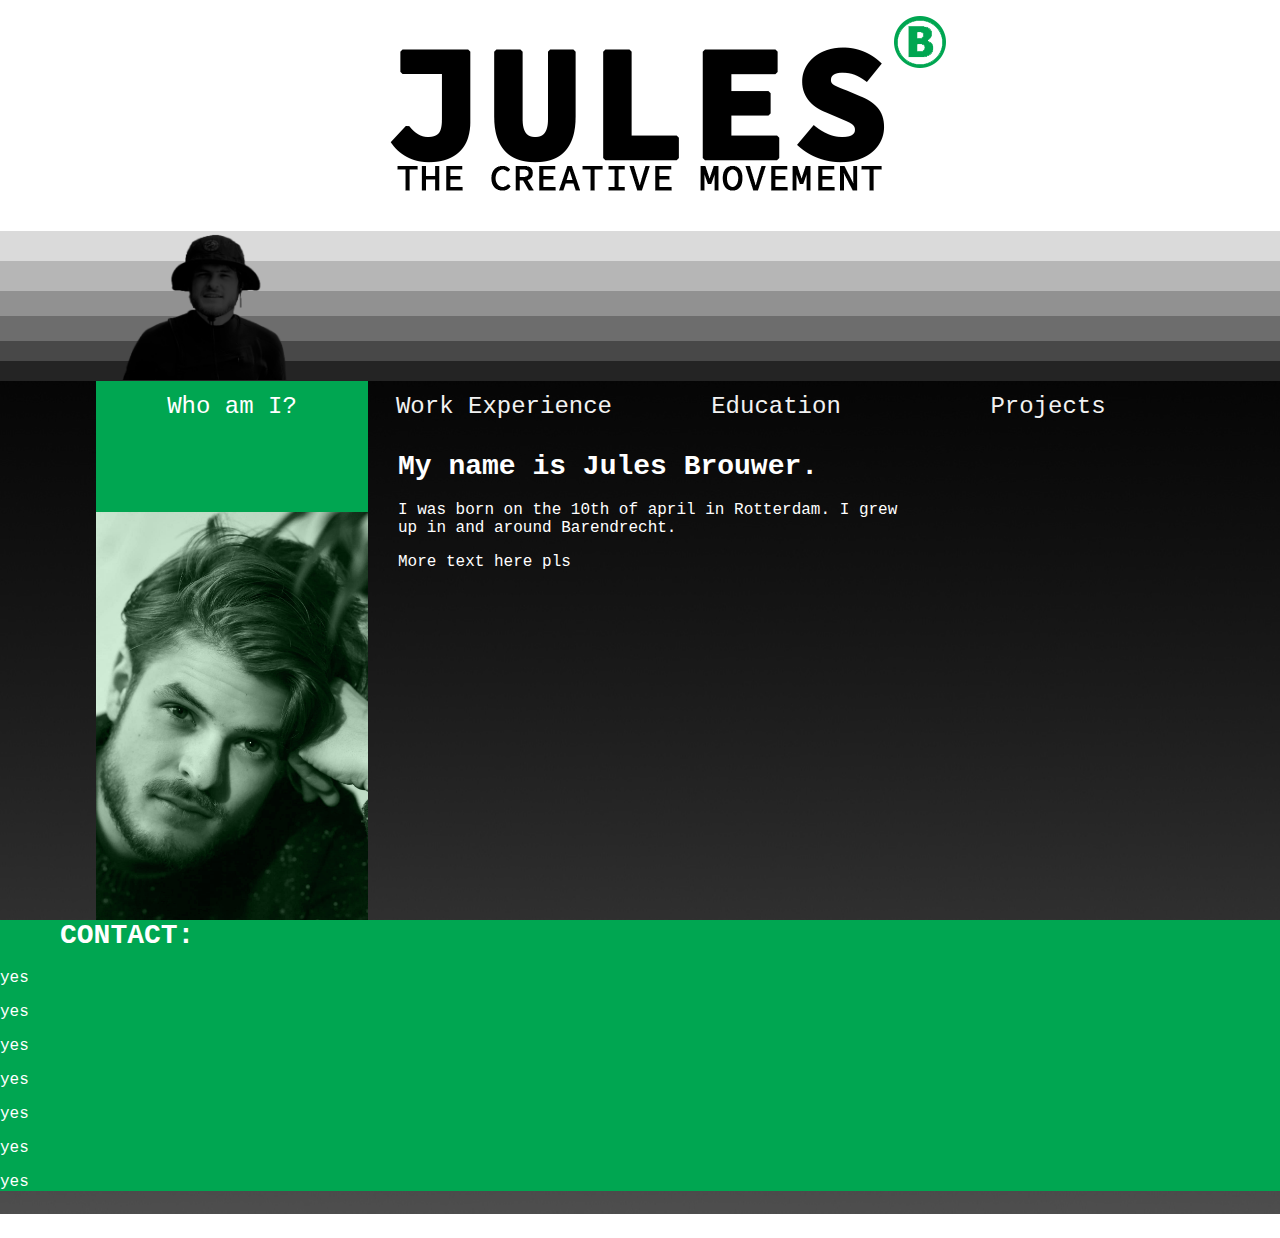
==== commit 26bb35d8: "another update" ====
--- a/index.html
+++ b/index.html
@@ -41,18 +41,23 @@
 
                         <h1>My name is Jules Brouwer.</h1>
 
-                      <p>I was born on the 10th of april in Rotterdam. I grew up in and around Barendrecht.
+                      <p>I was born on the 10th of april in Rotterdam. I grew up in and around Barendrecht. 
                       </p>
                       <p>
                           More text here pls
                       </p>
                     </article> </div>
             </nav>
-
-
-
-
-
+            <footer>
+                <h1>CONTACT:</h1>
+                <p>yes</p>
+                <p>yes</p>
+                <p>yes</p>
+                <p>yes</p>
+                <p>yes</p>
+                <p>yes</p>
+                <p>yes</p>
+            </footer>
 
        </section>
 
--- a/css/styles.css
+++ b/css/styles.css
@@ -18,9 +18,12 @@
     margin-top: -20px;
     text-align: center;
 }
-h1{
+h1 {
     color: white;
     font-size: 28px;
+}
+h2 {
+    color: white;
 }
 p {
     font-size: 16px;
@@ -80,10 +83,9 @@
 /* Background*/
 .fadeBack {
     z-index: 0;
-    background-image: url("../images/BG.jpg");
-
-    width: 100%;
-    height: 3000px;
+    background-image: url("../images/BGcrop.jpg");
+
+    width: 100%;
     margin-top: -13px;
 }
 
@@ -131,19 +133,26 @@
 .mainContentPro {
     grid-column: span 2;
 }
-
+footer {
+    position: relative;
+    top: -23px;
+    background-color: #00a651;
+}
+footer h1{
+    margin-left: 60px;
+}
 
 
 /* Intro Page */
 .image {
     position: absolute;
     z-index: 100;
-    width: 200px;
-    top: 246px;
+    width: 230px;
+    top: 226px;
 }
 .me {
    /* position: absolute;*/
-
+    margin-top: 80px;
     z-index: 0;
     width: 100%;
 }
@@ -167,12 +176,15 @@
     float: center;
 }
 .meWork {
+    margin-top: 40px;
     z-index: 0;
     width: 100%;
 }
 .meWork2 {
-    z-index: 0;
-    width: 100%;
+    margin-top: 10px;
+    z-index: 0;
+    width: 100%;
+    margin-bottom: 50px;
 }
 .workText {
     margin-left: 30px;
@@ -183,6 +195,12 @@
     z-index: 0;
     background-color: #00a651;
 }
+.adobe {
+    width: 30%;
+    margin-left: 35%;
+    margin-top: 47px;
+}
+
 
 /* Education Page */
 .image3 {
@@ -208,6 +226,7 @@
     list-style-image: url('../images/eduIcon.png');
 }
 .walburg {
+    margin-top: 60px;
     z-index: 0;
     width: 100%;
 }
@@ -219,13 +238,23 @@
     z-index: 0;
     width: 100%;
 }
+.italic {
+    font-style: italic;
+    margin-left: 10%;
+}
+.sub {
+    font-style: italic;
+    margin-left: 15%;
+    color: #00a651;
+}
+
 
 /* Projects Page */
 .image4 {
     position: absolute;
     z-index: 100;
-    width: 190px;
-    top: 219px;
+    width: 230px;
+    top: 220px;
     float: center;
 }
 .proText {
@@ -242,7 +271,6 @@
     z-index: 0;
     width: 70%;
     margin-top: 80px;
-    
 }
 .brackets {
     margin-top: 80px;
@@ -250,3 +278,8 @@
     z-index: 0;
     width: 70%;
 }
+.projectList {
+    color: white;
+    font-size: 22px;
+    margin-left: 10%;
+}
--- a/css/styles.css
+++ b/css/styles.css
@@ -18,9 +18,12 @@
     margin-top: -20px;
     text-align: center;
 }
-h1{
+h1 {
     color: white;
     font-size: 28px;
+}
+h2 {
+    color: white;
 }
 p {
     font-size: 16px;
@@ -80,10 +83,9 @@
 /* Background*/
 .fadeBack {
     z-index: 0;
-    background-image: url("../images/BG.jpg");
-
-    width: 100%;
-    height: 3000px;
+    background-image: url("../images/BGcrop.jpg");
+
+    width: 100%;
     margin-top: -13px;
 }
 
@@ -131,19 +133,26 @@
 .mainContentPro {
     grid-column: span 2;
 }
-
+footer {
+    position: relative;
+    top: -23px;
+    background-color: #00a651;
+}
+footer h1{
+    margin-left: 60px;
+}
 
 
 /* Intro Page */
 .image {
     position: absolute;
     z-index: 100;
-    width: 200px;
-    top: 246px;
+    width: 230px;
+    top: 226px;
 }
 .me {
    /* position: absolute;*/
-
+    margin-top: 80px;
     z-index: 0;
     width: 100%;
 }
@@ -167,12 +176,15 @@
     float: center;
 }
 .meWork {
+    margin-top: 40px;
     z-index: 0;
     width: 100%;
 }
 .meWork2 {
-    z-index: 0;
-    width: 100%;
+    margin-top: 10px;
+    z-index: 0;
+    width: 100%;
+    margin-bottom: 50px;
 }
 .workText {
     margin-left: 30px;
@@ -183,6 +195,12 @@
     z-index: 0;
     background-color: #00a651;
 }
+.adobe {
+    width: 30%;
+    margin-left: 35%;
+    margin-top: 47px;
+}
+
 
 /* Education Page */
 .image3 {
@@ -208,6 +226,7 @@
     list-style-image: url('../images/eduIcon.png');
 }
 .walburg {
+    margin-top: 60px;
     z-index: 0;
     width: 100%;
 }
@@ -219,13 +238,23 @@
     z-index: 0;
     width: 100%;
 }
+.italic {
+    font-style: italic;
+    margin-left: 10%;
+}
+.sub {
+    font-style: italic;
+    margin-left: 15%;
+    color: #00a651;
+}
+
 
 /* Projects Page */
 .image4 {
     position: absolute;
     z-index: 100;
-    width: 190px;
-    top: 219px;
+    width: 230px;
+    top: 220px;
     float: center;
 }
 .proText {
@@ -242,7 +271,6 @@
     z-index: 0;
     width: 70%;
     margin-top: 80px;
-    
 }
 .brackets {
     margin-top: 80px;
@@ -250,3 +278,8 @@
     z-index: 0;
     width: 70%;
 }
+.projectList {
+    color: white;
+    font-size: 22px;
+    margin-left: 10%;
+}
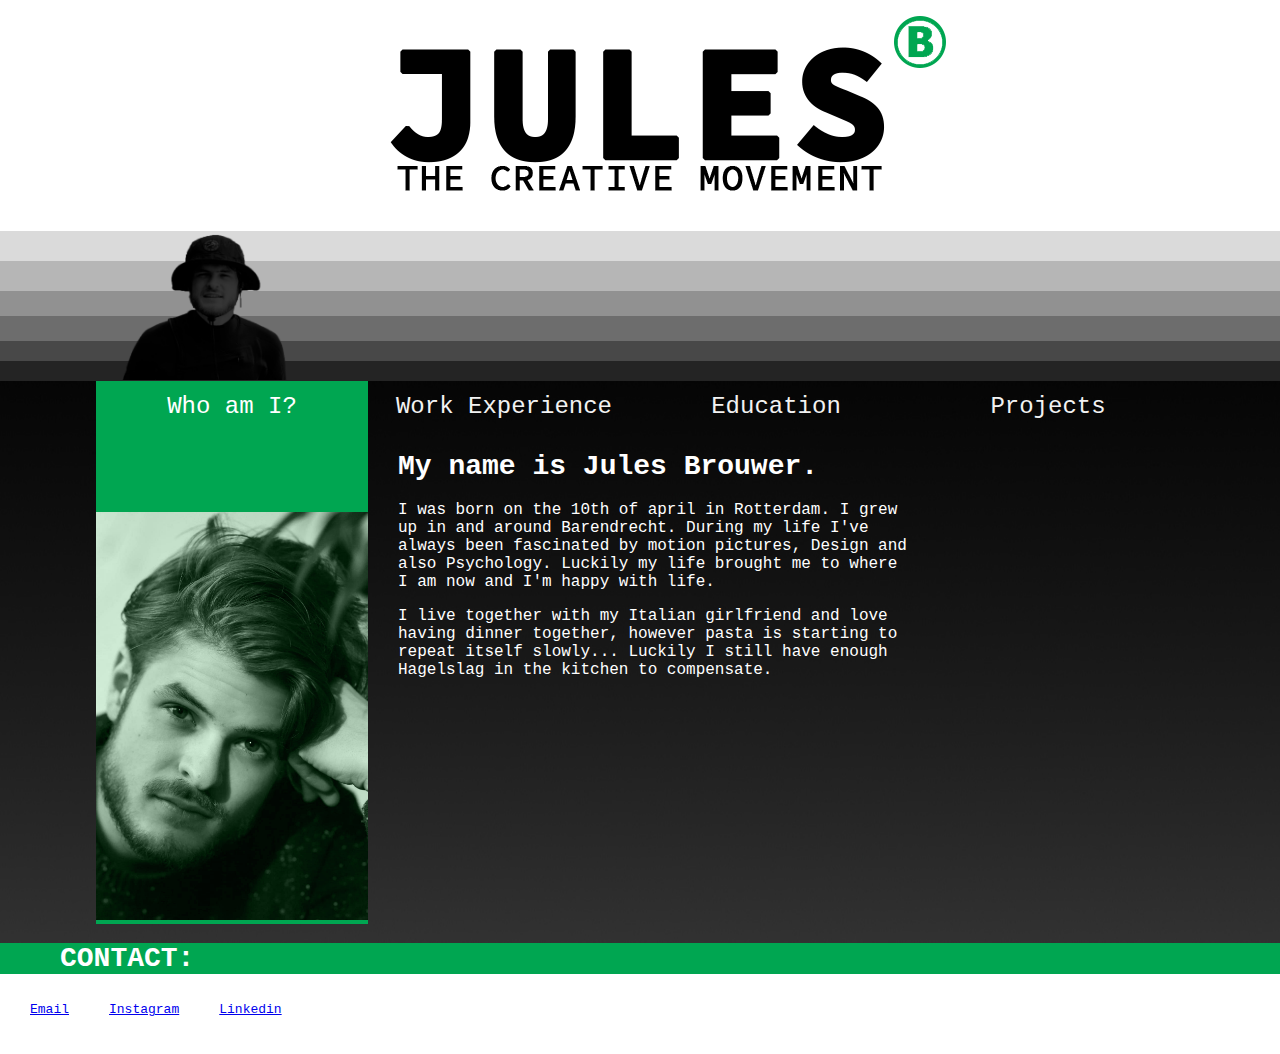
==== commit 6d91ff6a: "Added Project Pages" ====
--- a/index.html
+++ b/index.html
@@ -41,22 +41,20 @@
 
                         <h1>My name is Jules Brouwer.</h1>
 
-                      <p>I was born on the 10th of april in Rotterdam. I grew up in and around Barendrecht. 
+                      <p>I was born on the 10th of april in Rotterdam. I grew up in and around Barendrecht. During my life I've always been fascinated by motion pictures, Design and also Psychology. Luckily my life brought me to where I am now and I'm happy with life.
                       </p>
                       <p>
-                          More text here pls
+                          I live together with my Italian girlfriend and love having dinner together, however pasta is starting to repeat itself slowly... 
+                            Luckily I still have enough Hagelslag in the kitchen to compensate.
                       </p>
                     </article> </div>
             </nav>
             <footer>
                 <h1>CONTACT:</h1>
-                <p>yes</p>
-                <p>yes</p>
-                <p>yes</p>
-                <p>yes</p>
-                <p>yes</p>
-                <p>yes</p>
-                <p>yes</p>
+                <a href="mailto: jules.brouwer@gmail.com" class="button">Email</p>
+                <a href="https://instagram.com/julesb98" target="_blank" class="button">Instagram</p>
+                <a href="https://linkedin.com/in/jules-brouwer-7253a684/" target="_blank" class="button">Linkedin</p>
+                
             </footer>
 
        </section>
--- a/css/styles.css
+++ b/css/styles.css
@@ -134,12 +134,19 @@
     grid-column: span 2;
 }
 footer {
-    position: relative;
+    
     top: -23px;
     background-color: #00a651;
 }
 footer h1{
     margin-left: 60px;
+}
+.button {
+    float: left;
+    margin-left: 20px;
+    margin-bottom: 10px;
+    padding: 10px; 12px;
+    
 }
 
 
--- a/css/styles.css
+++ b/css/styles.css
@@ -134,12 +134,19 @@
     grid-column: span 2;
 }
 footer {
-    position: relative;
+    
     top: -23px;
     background-color: #00a651;
 }
 footer h1{
     margin-left: 60px;
+}
+.button {
+    float: left;
+    margin-left: 20px;
+    margin-bottom: 10px;
+    padding: 10px; 12px;
+    
 }
 
 
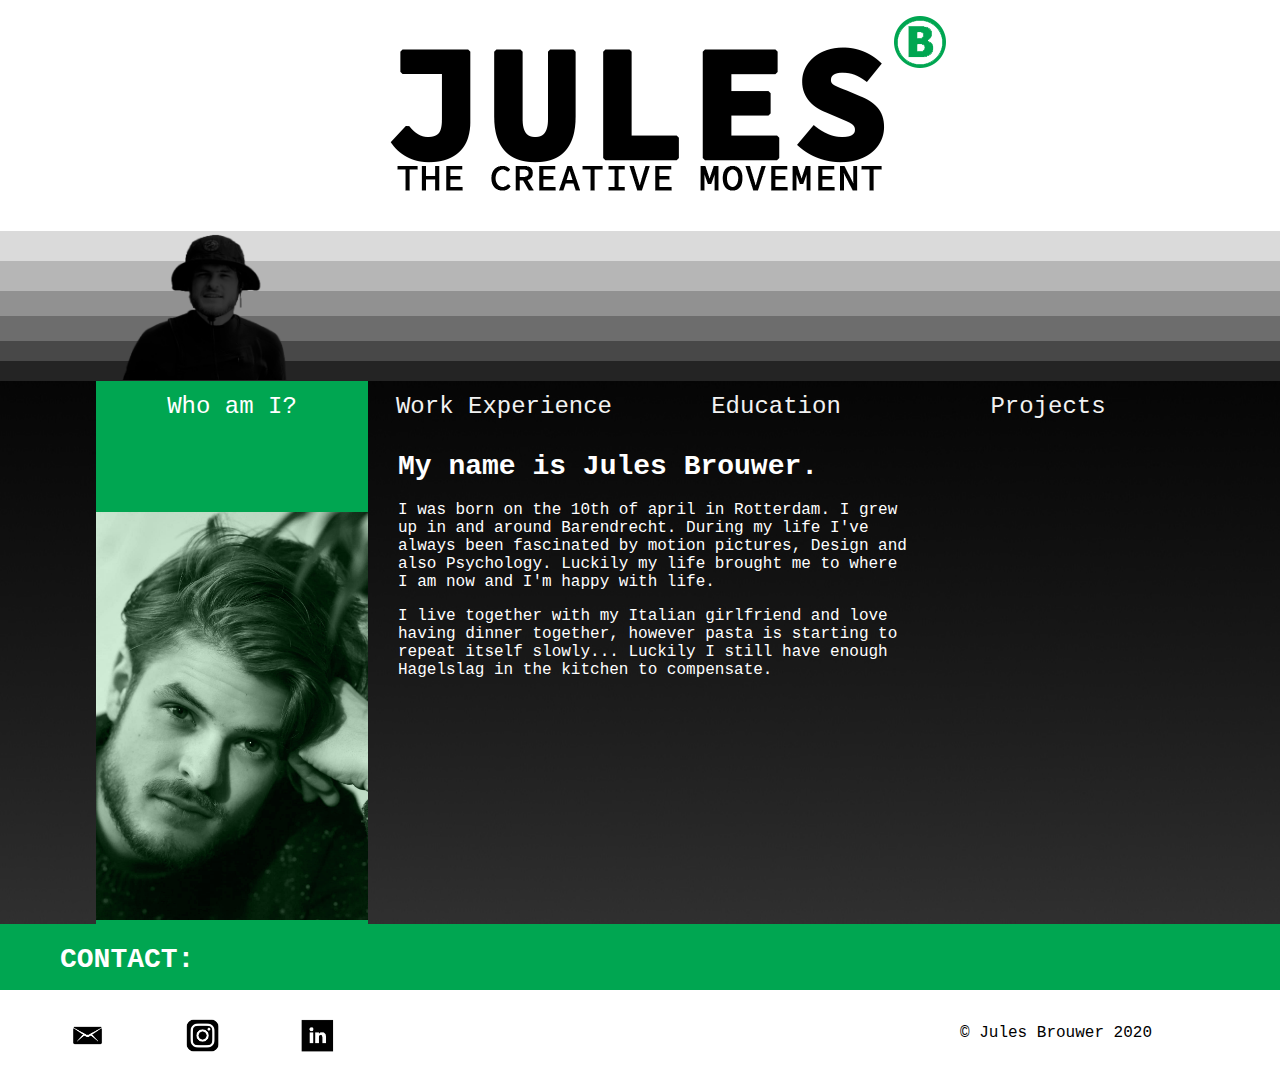
==== commit eea9bc10: "More Project Pages" ====
--- a/index.html
+++ b/index.html
@@ -51,10 +51,14 @@
             </nav>
             <footer>
                 <h1>CONTACT:</h1>
-                <a href="mailto: jules.brouwer@gmail.com" class="button">Email</p>
-                <a href="https://instagram.com/julesb98" target="_blank" class="button">Instagram</p>
-                <a href="https://linkedin.com/in/jules-brouwer-7253a684/" target="_blank" class="button">Linkedin</p>
-                
+                <a href="mailto: jules.brouwer@gmail.com" class="button">
+                    <img src="images/email.png" class="icon"></a>
+                <a href="https://instagram.com/julesb98" target="_blank" class="button">
+                    <img src="images/insta.png" class="icon"></a>
+                <a href="https://linkedin.com/in/jules-brouwer-7253a684/" target="_blank" class="button">
+                    <img src="images/linkedin.png" class="icon"></a>
+                    
+                <p class="copyright">&copy;	Jules Brouwer 2020</p>
             </footer>
 
        </section>
--- a/css/styles.css
+++ b/css/styles.css
@@ -24,6 +24,12 @@
 }
 h2 {
     color: white;
+}
+h3 {
+    color: white;
+    font-size: 22px;
+    margin-left: 10%;
+    font-weight: 3400; 
 }
 p {
     font-size: 16px;
@@ -133,22 +139,9 @@
 .mainContentPro {
     grid-column: span 2;
 }
-footer {
-    
-    top: -23px;
-    background-color: #00a651;
-}
-footer h1{
-    margin-left: 60px;
-}
-.button {
-    float: left;
-    margin-left: 20px;
-    margin-bottom: 10px;
-    padding: 10px; 12px;
-    
-}
-
+.mainContentProject {
+    grid-column: span 3;
+}
 
 /* Intro Page */
 .image {
@@ -170,7 +163,6 @@
 
 }
 .bar {
-    z-index: 0;
     background-color: #00a651;
 }
 
@@ -198,10 +190,6 @@
     text-align: left;
     z-index: 1;
 }
-.bar2 {
-    z-index: 0;
-    background-color: #00a651;
-}
 .adobe {
     width: 30%;
     margin-left: 35%;
@@ -222,10 +210,6 @@
     text-align: left;
     z-index: 1;
 }
-.bar3 {
-    z-index: 0;
-    background-color: #00a651;
-}
 .schools {
     font-size: 24px;
     color: white;
@@ -269,24 +253,67 @@
     text-align: left;
     z-index: 1;
 }
-.bar4 {
-    z-index: 0;
-    background-color: #00a651;
-}
-.arduino {
-    margin-left: 15%;
+.projectText {
+    margin-right: 30px;
+    text-align: right;
+    z-index: 1;
+}
+.proImagesTop {
+    margin-left: 13%;
     z-index: 0;
     width: 70%;
-    margin-top: 80px;
-}
-.brackets {
-    margin-top: 80px;
-    margin-left: 15%;
+    margin-top: 130px;
+}
+.proImages {
+    margin-left: 13%;
     z-index: 0;
     width: 70%;
+    margin-top: 230px;
+}
+.proImagesL {
+    margin-left: 13%;
+    z-index: 0;
+    width: 70%;
+    margin-top: 300px;
 }
 .projectList {
     color: white;
     font-size: 22px;
     margin-left: 10%;
 }
+.video1 {
+    margin-top: 600px;
+}
+.pictures {
+    width: 250px;
+    margin-right: 50px;
+}
+
+
+/* FOOTER */
+
+footer {
+    padding-top: 1px;
+
+    background-color: #00a651;
+}
+footer h1{
+    padding-bottom: 15px;
+    margin-left: 60px;
+}
+.button {
+    float: left;
+    margin-left: 60px;
+    margin-bottom: 10px;
+    padding: 10px; 12px;
+}
+.icon {
+    width: 35px;
+}
+.copyright {
+    color: black;
+    float: right;
+    text-align: right;
+    margin-right: 10%;
+}
+
--- a/css/styles.css
+++ b/css/styles.css
@@ -24,6 +24,12 @@
 }
 h2 {
     color: white;
+}
+h3 {
+    color: white;
+    font-size: 22px;
+    margin-left: 10%;
+    font-weight: 3400; 
 }
 p {
     font-size: 16px;
@@ -133,22 +139,9 @@
 .mainContentPro {
     grid-column: span 2;
 }
-footer {
-    
-    top: -23px;
-    background-color: #00a651;
-}
-footer h1{
-    margin-left: 60px;
-}
-.button {
-    float: left;
-    margin-left: 20px;
-    margin-bottom: 10px;
-    padding: 10px; 12px;
-    
-}
-
+.mainContentProject {
+    grid-column: span 3;
+}
 
 /* Intro Page */
 .image {
@@ -170,7 +163,6 @@
 
 }
 .bar {
-    z-index: 0;
     background-color: #00a651;
 }
 
@@ -198,10 +190,6 @@
     text-align: left;
     z-index: 1;
 }
-.bar2 {
-    z-index: 0;
-    background-color: #00a651;
-}
 .adobe {
     width: 30%;
     margin-left: 35%;
@@ -222,10 +210,6 @@
     text-align: left;
     z-index: 1;
 }
-.bar3 {
-    z-index: 0;
-    background-color: #00a651;
-}
 .schools {
     font-size: 24px;
     color: white;
@@ -269,24 +253,67 @@
     text-align: left;
     z-index: 1;
 }
-.bar4 {
-    z-index: 0;
-    background-color: #00a651;
-}
-.arduino {
-    margin-left: 15%;
+.projectText {
+    margin-right: 30px;
+    text-align: right;
+    z-index: 1;
+}
+.proImagesTop {
+    margin-left: 13%;
     z-index: 0;
     width: 70%;
-    margin-top: 80px;
-}
-.brackets {
-    margin-top: 80px;
-    margin-left: 15%;
+    margin-top: 130px;
+}
+.proImages {
+    margin-left: 13%;
     z-index: 0;
     width: 70%;
+    margin-top: 230px;
+}
+.proImagesL {
+    margin-left: 13%;
+    z-index: 0;
+    width: 70%;
+    margin-top: 300px;
 }
 .projectList {
     color: white;
     font-size: 22px;
     margin-left: 10%;
 }
+.video1 {
+    margin-top: 600px;
+}
+.pictures {
+    width: 250px;
+    margin-right: 50px;
+}
+
+
+/* FOOTER */
+
+footer {
+    padding-top: 1px;
+
+    background-color: #00a651;
+}
+footer h1{
+    padding-bottom: 15px;
+    margin-left: 60px;
+}
+.button {
+    float: left;
+    margin-left: 60px;
+    margin-bottom: 10px;
+    padding: 10px; 12px;
+}
+.icon {
+    width: 35px;
+}
+.copyright {
+    color: black;
+    float: right;
+    text-align: right;
+    margin-right: 10%;
+}
+
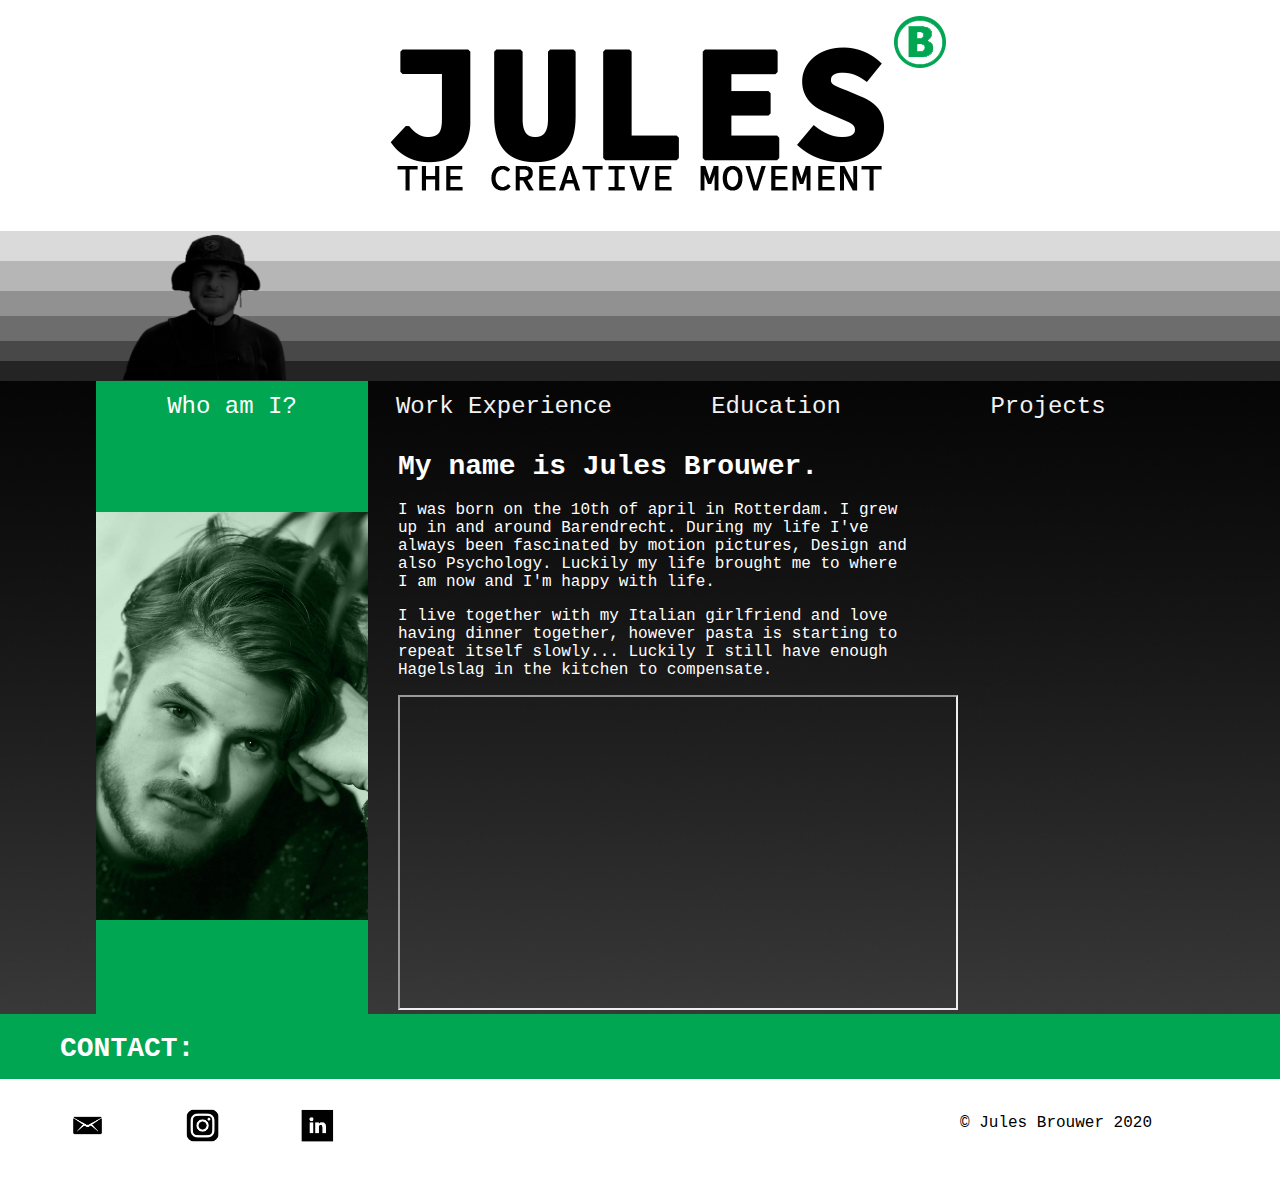
==== commit 2b139780: "FINAL COMMIT" ====
--- a/index.html
+++ b/index.html
@@ -47,6 +47,7 @@
                           I live together with my Italian girlfriend and love having dinner together, however pasta is starting to repeat itself slowly... 
                             Luckily I still have enough Hagelslag in the kitchen to compensate.
                       </p>
+                      <iframe width="560" height="315" src="https://www.youtube.com/embed/aqnnR11tf-s" frameborder="2" allow="accelerometer; autoplay; encrypted-media; gyroscope; picture-in-picture" allowfullscreen></iframe>
                     </article> </div>
             </nav>
             <footer>
--- a/css/styles.css
+++ b/css/styles.css
@@ -281,12 +281,25 @@
     font-size: 22px;
     margin-left: 10%;
 }
+.box {
+    padding: 15px;
+    border-color: white;
+    border: 2px;
+    border-style: solid;
+}
 .video1 {
     margin-top: 600px;
 }
 .pictures {
     width: 250px;
     margin-right: 50px;
+}
+.back {
+    position: absolute;
+    width: 50px;
+    z-index: 300;
+    top: 470px;
+    left: 30px;
 }
 
 
--- a/css/styles.css
+++ b/css/styles.css
@@ -281,12 +281,25 @@
     font-size: 22px;
     margin-left: 10%;
 }
+.box {
+    padding: 15px;
+    border-color: white;
+    border: 2px;
+    border-style: solid;
+}
 .video1 {
     margin-top: 600px;
 }
 .pictures {
     width: 250px;
     margin-right: 50px;
+}
+.back {
+    position: absolute;
+    width: 50px;
+    z-index: 300;
+    top: 470px;
+    left: 30px;
 }
 
 
